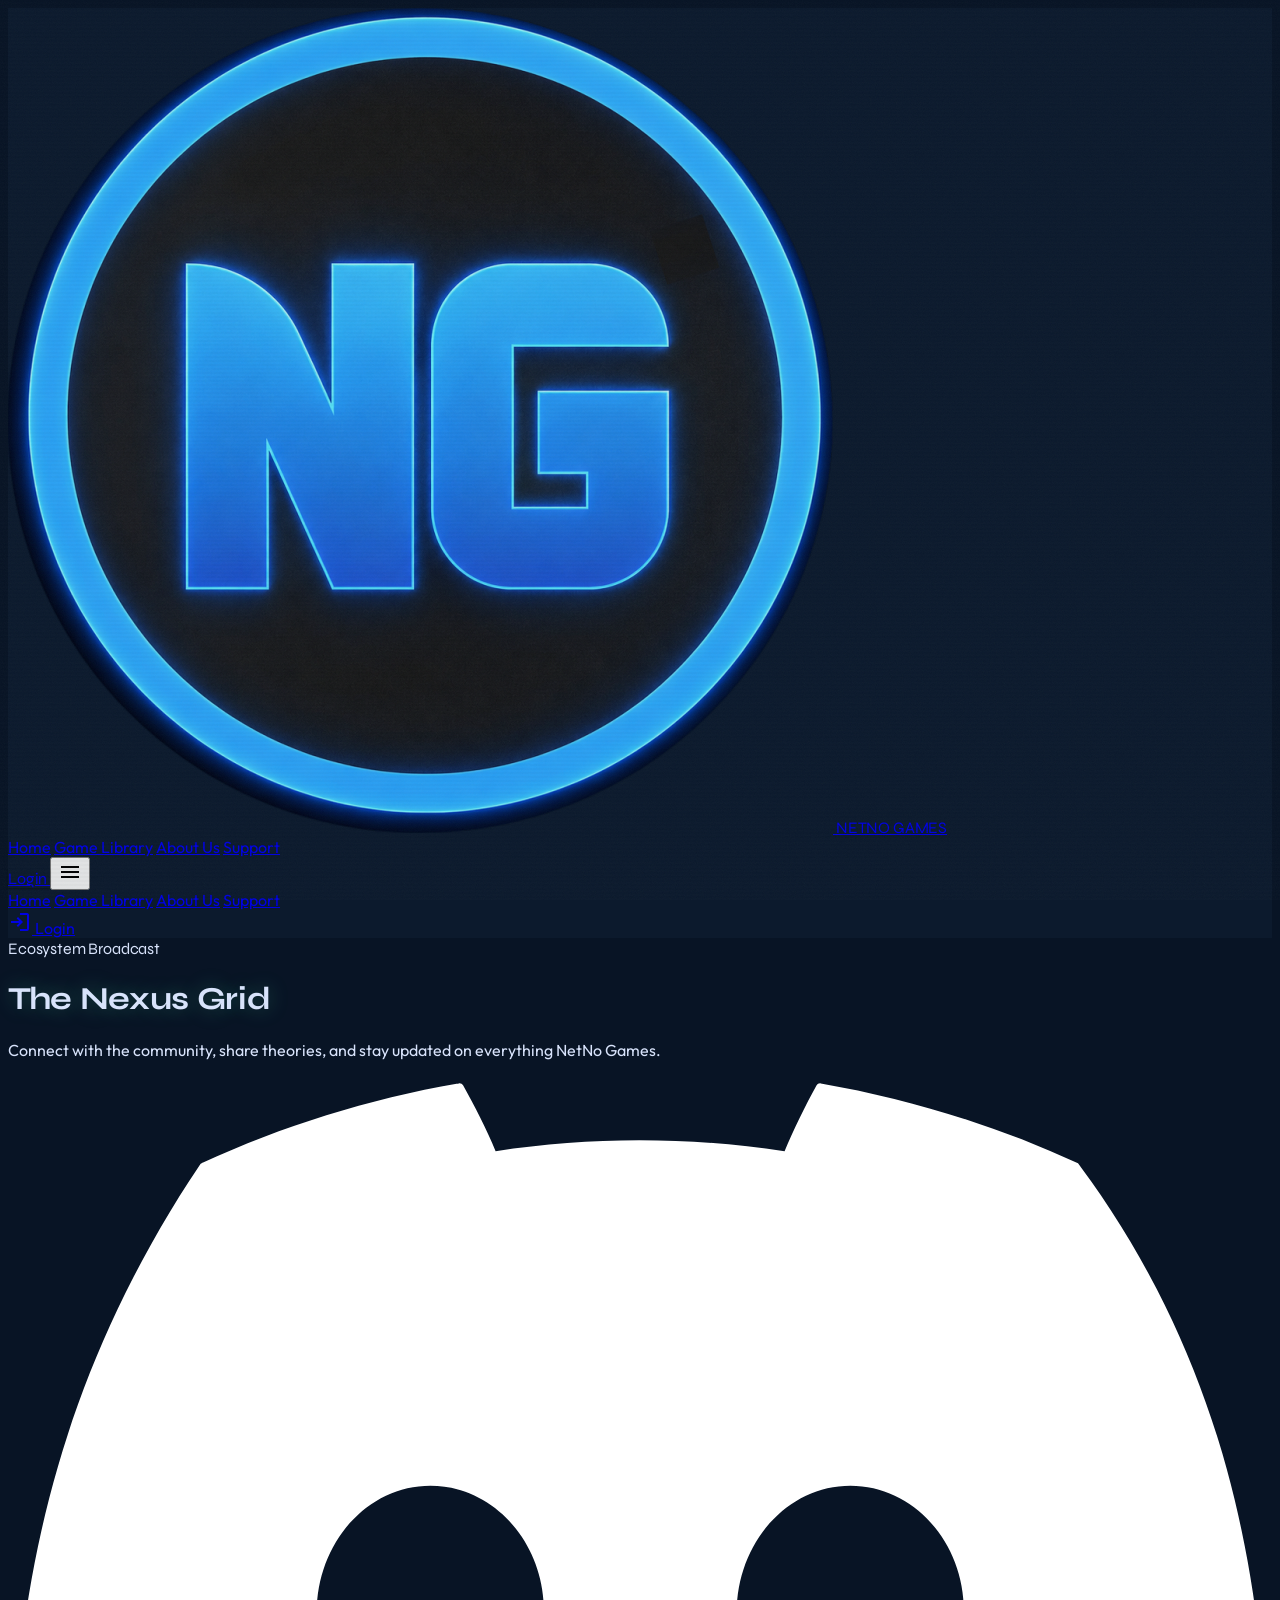
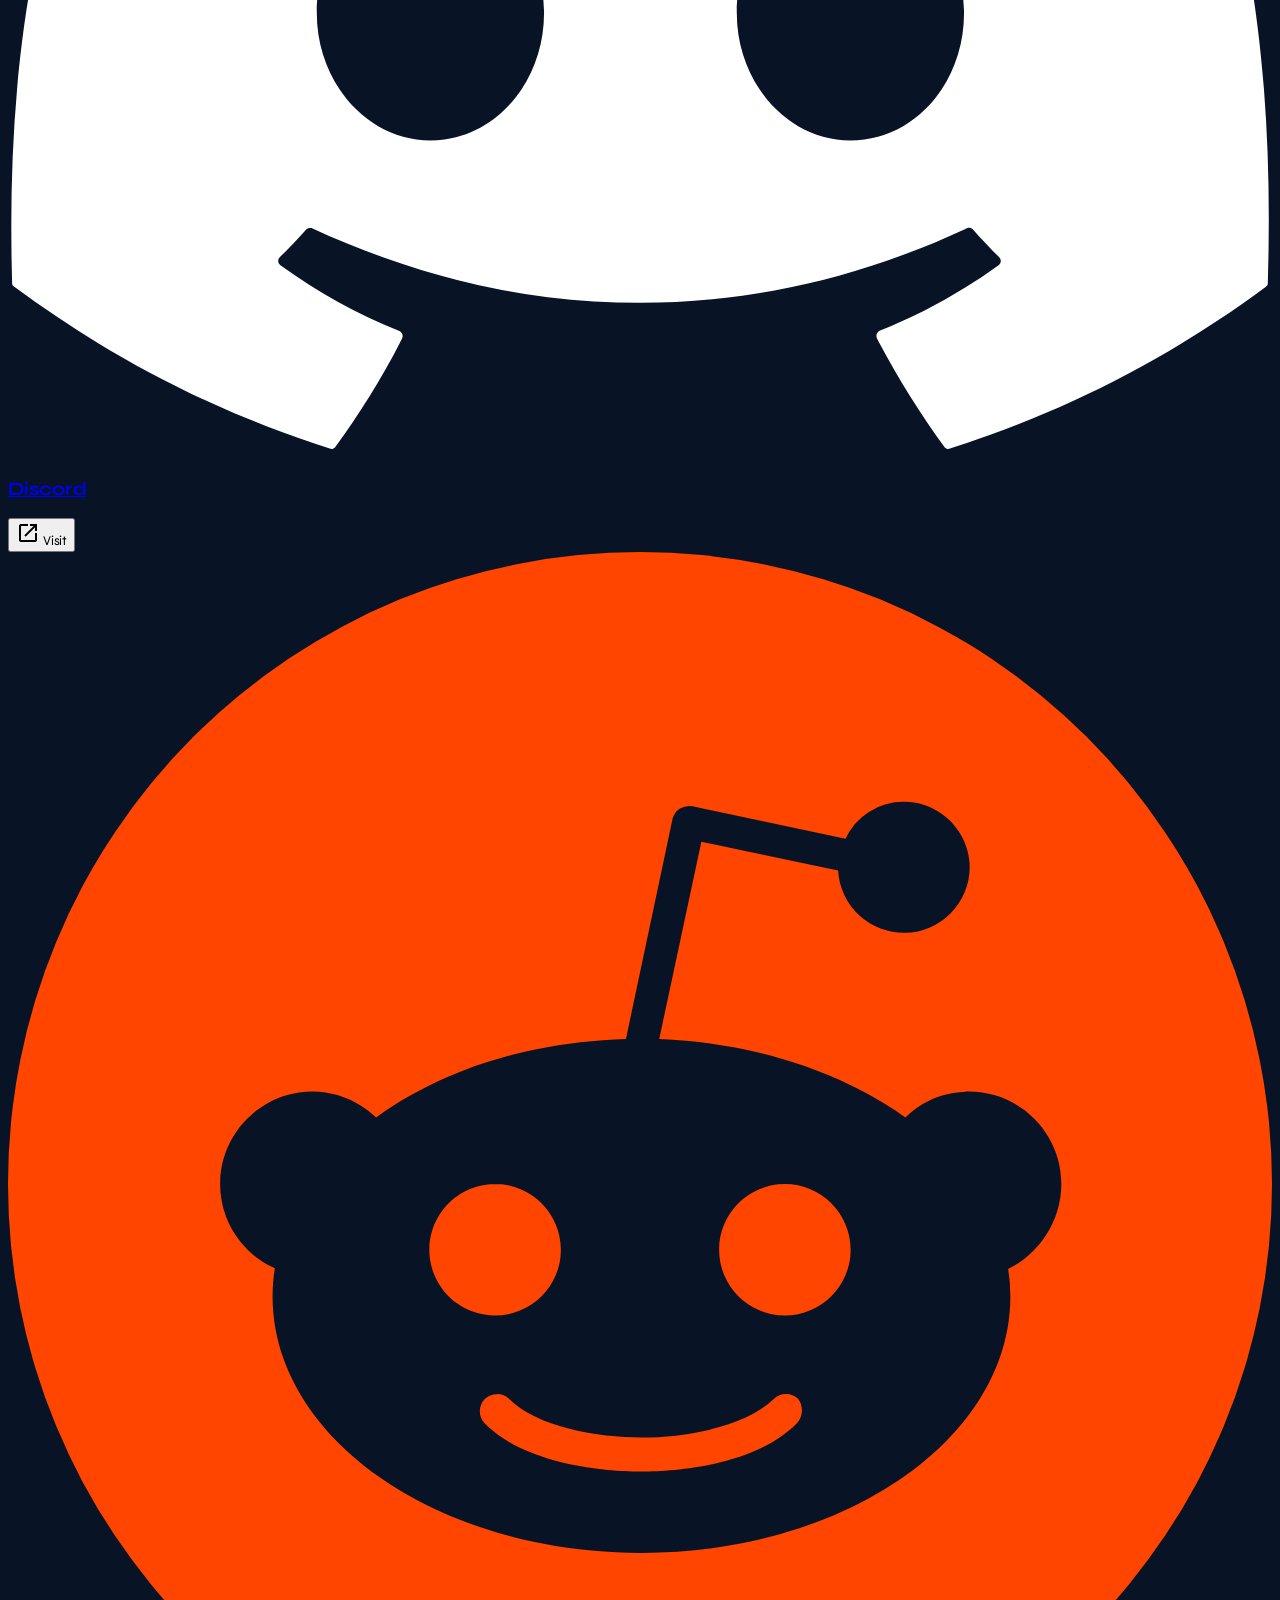
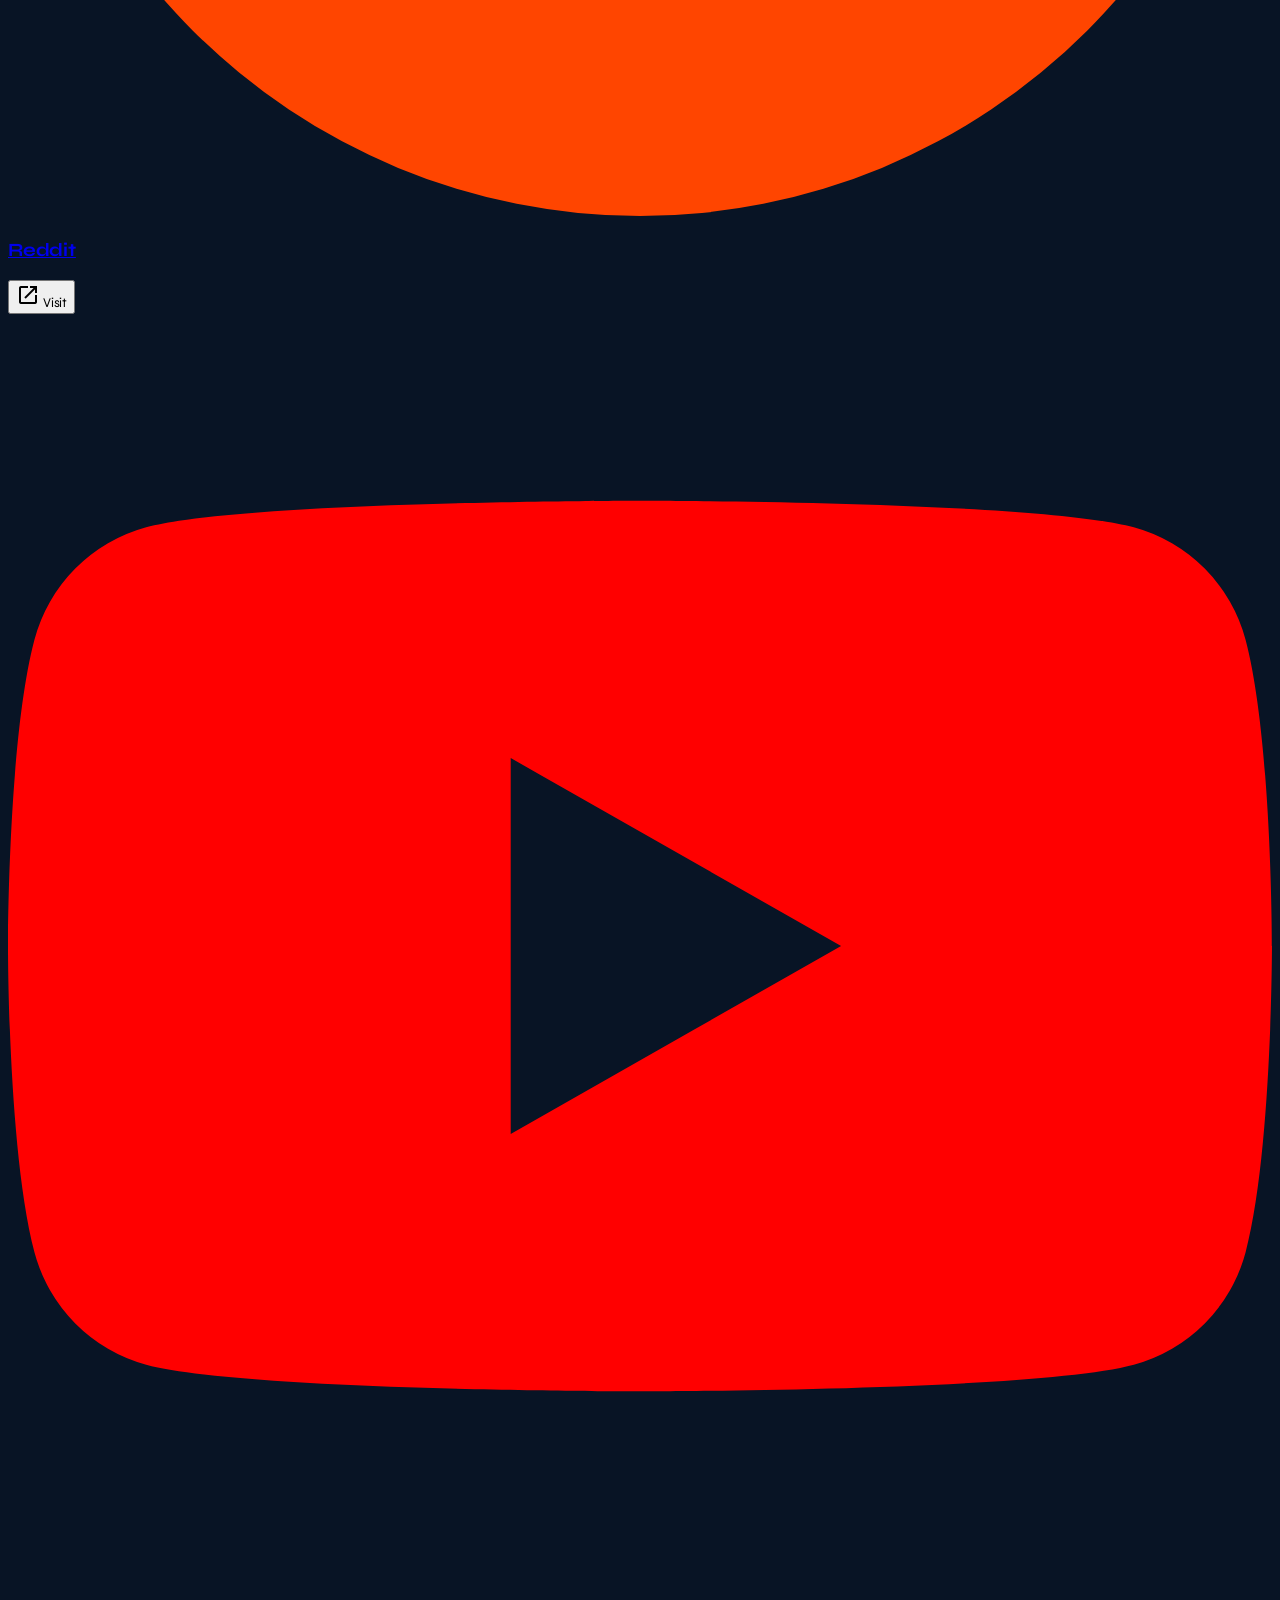
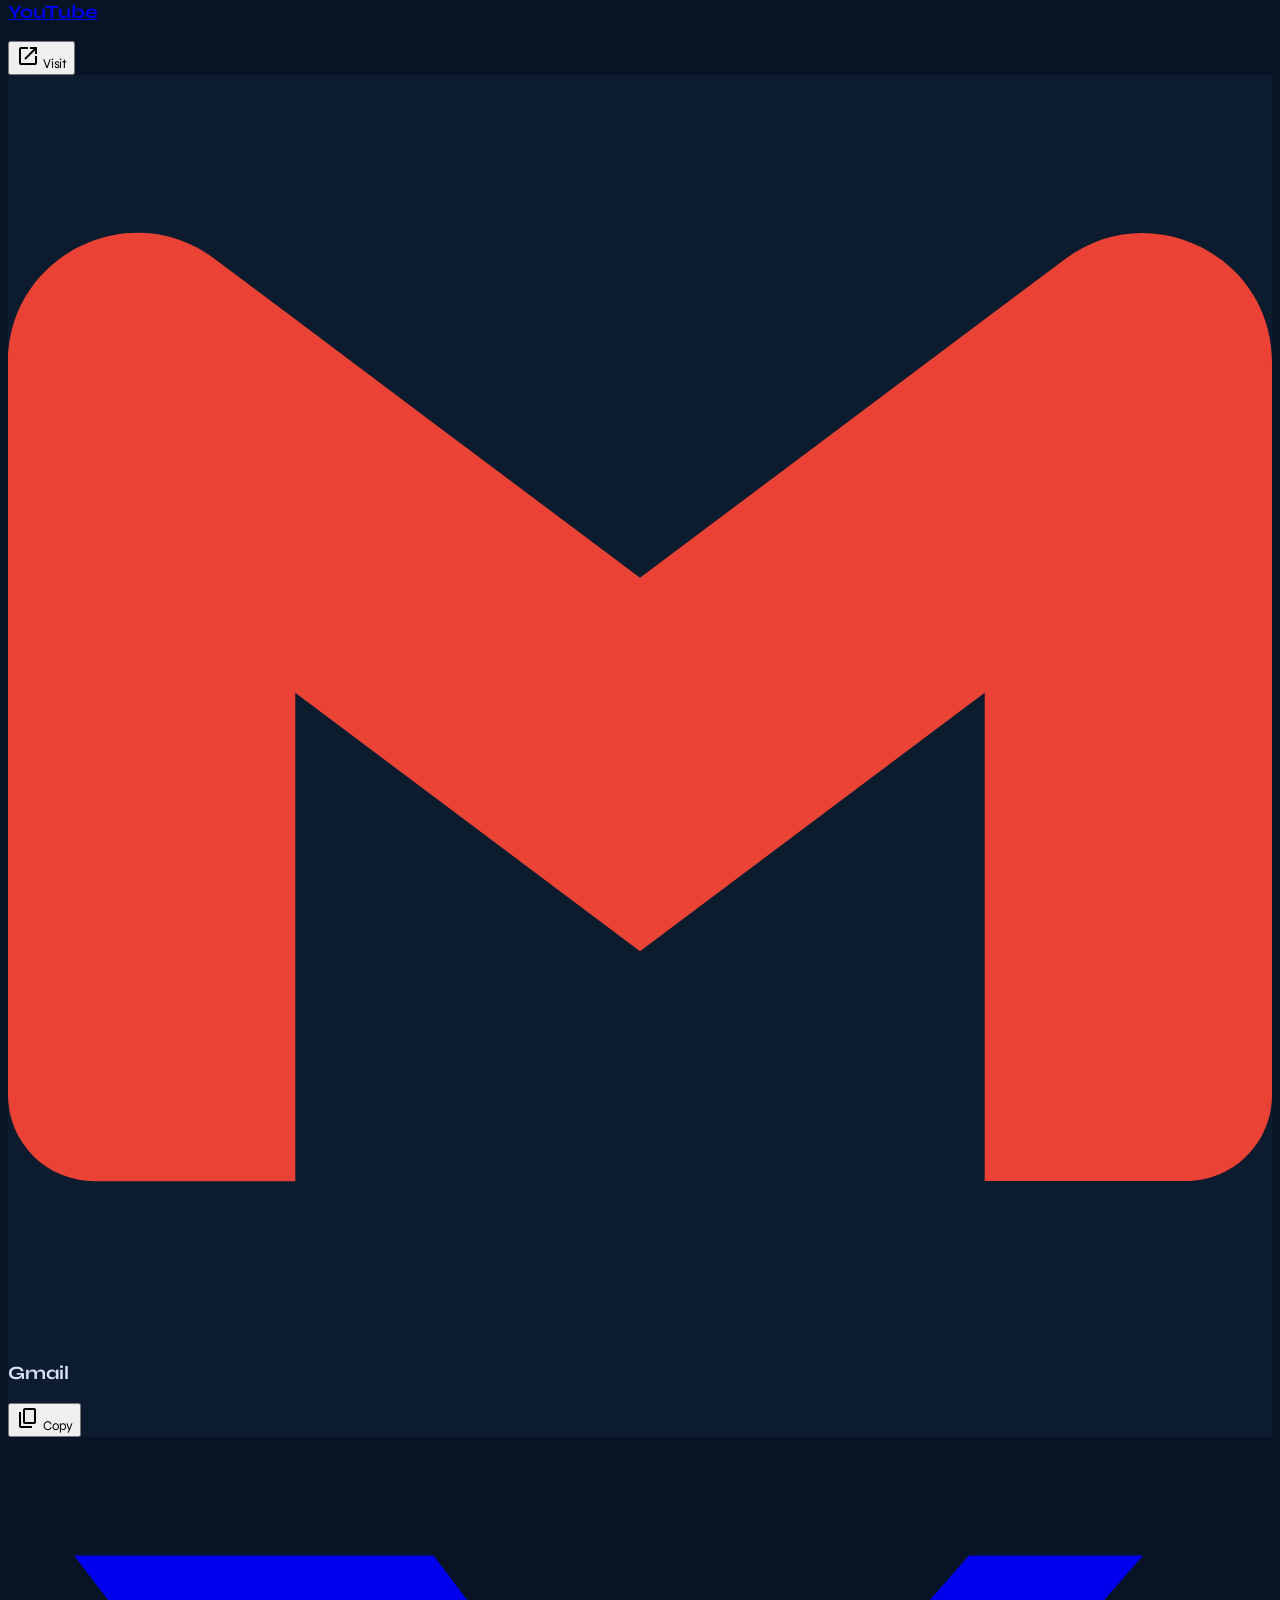
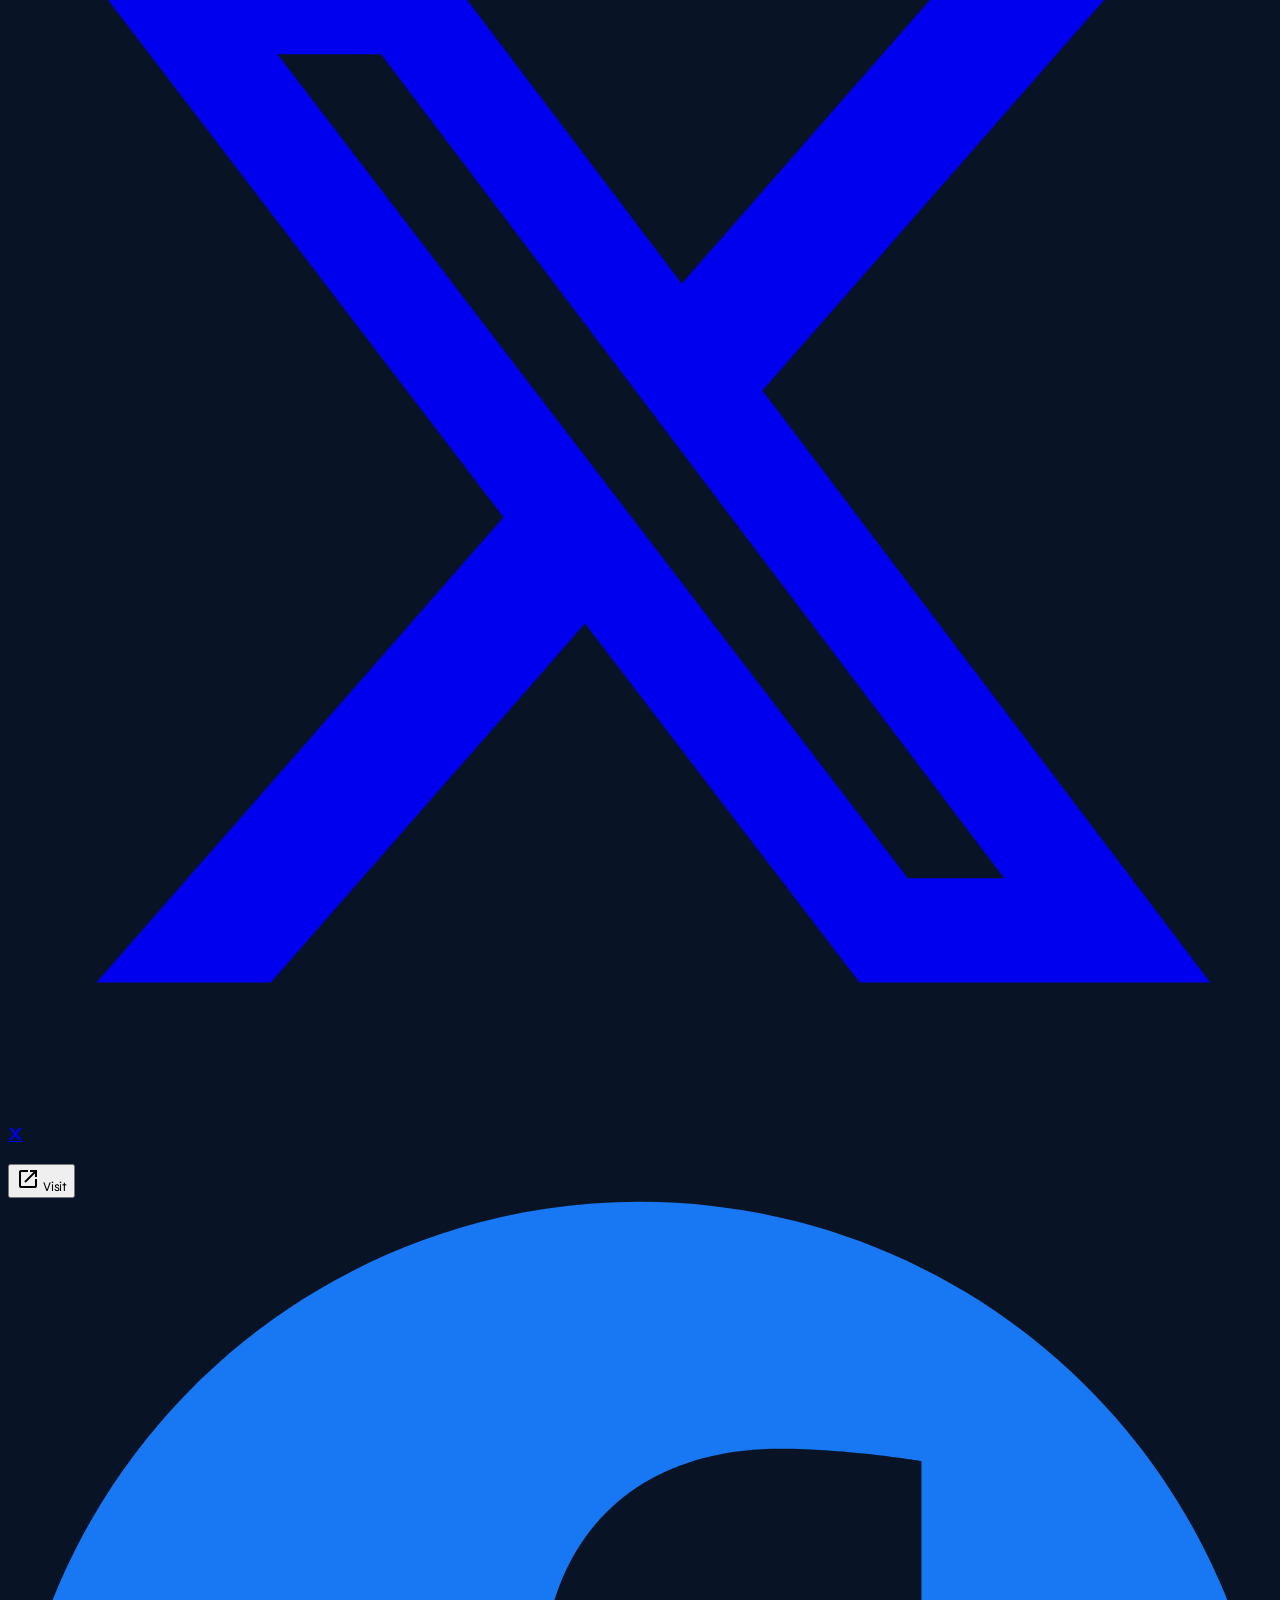
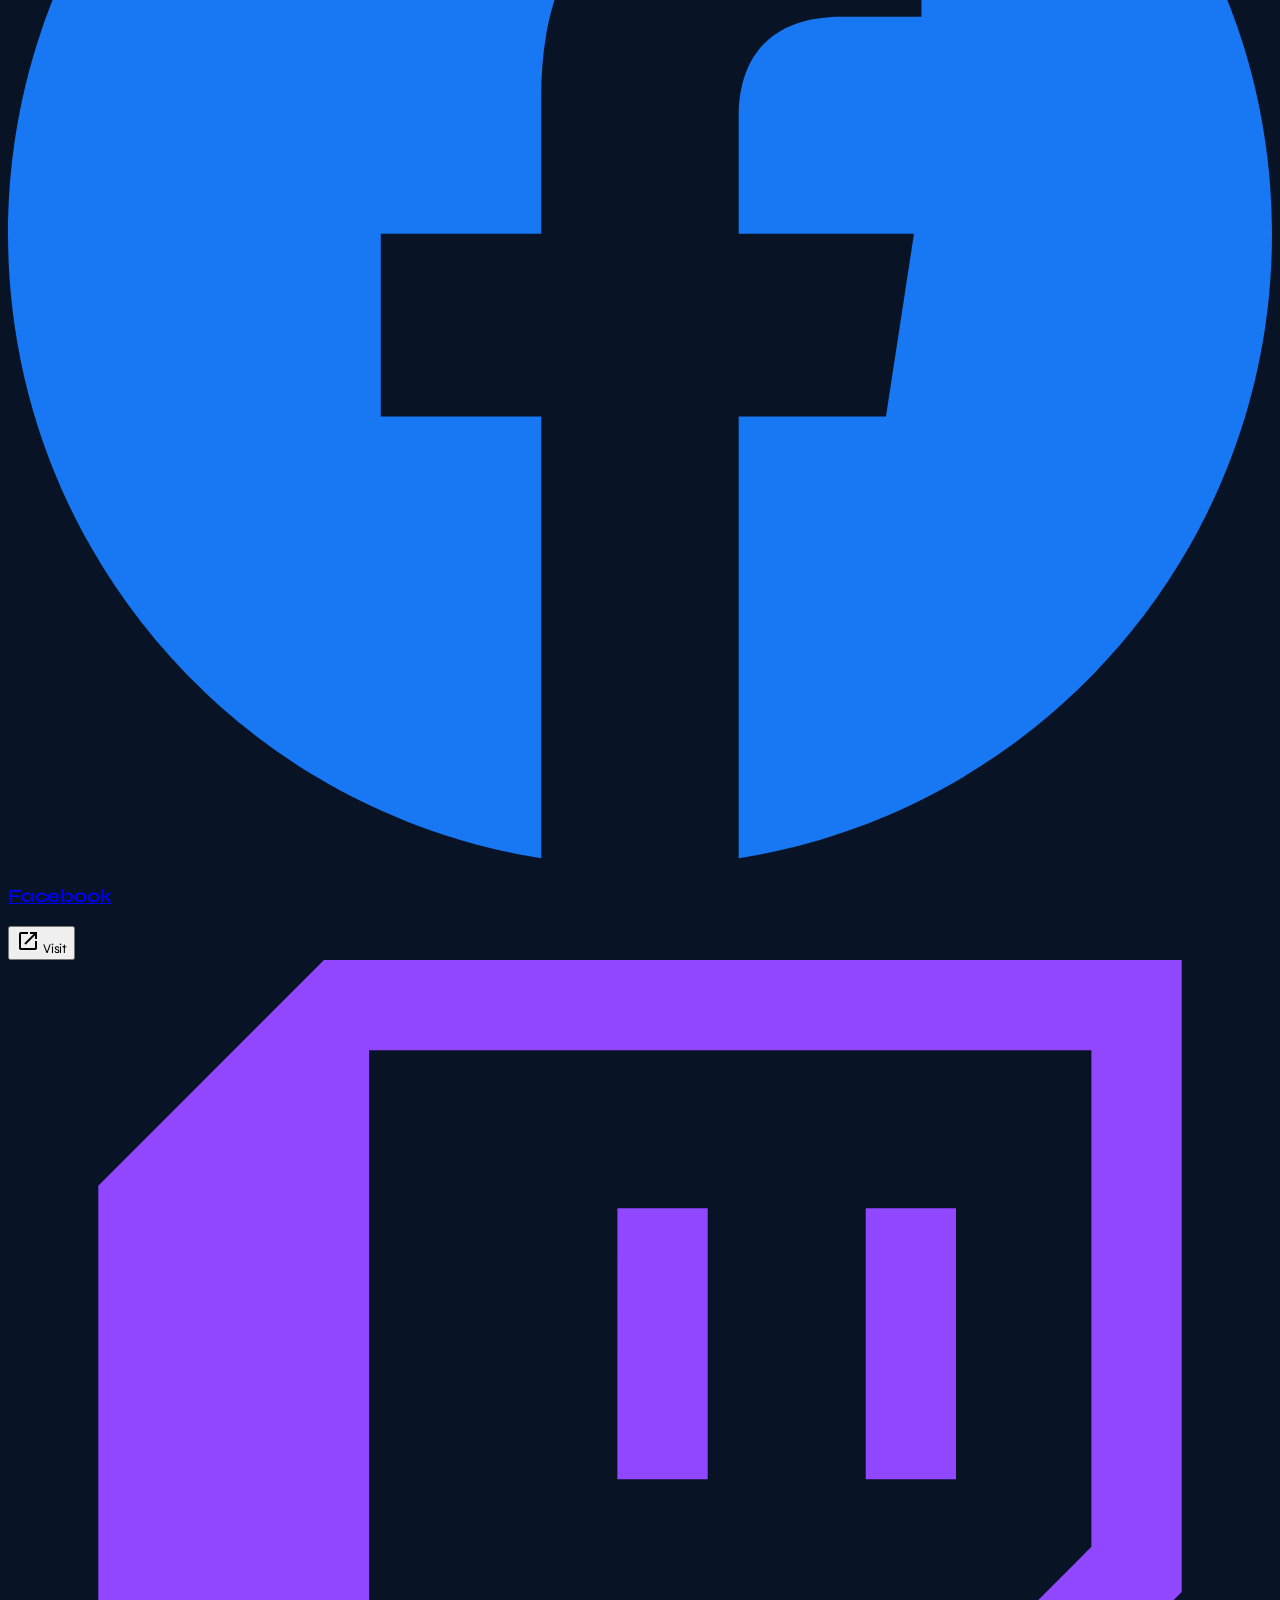
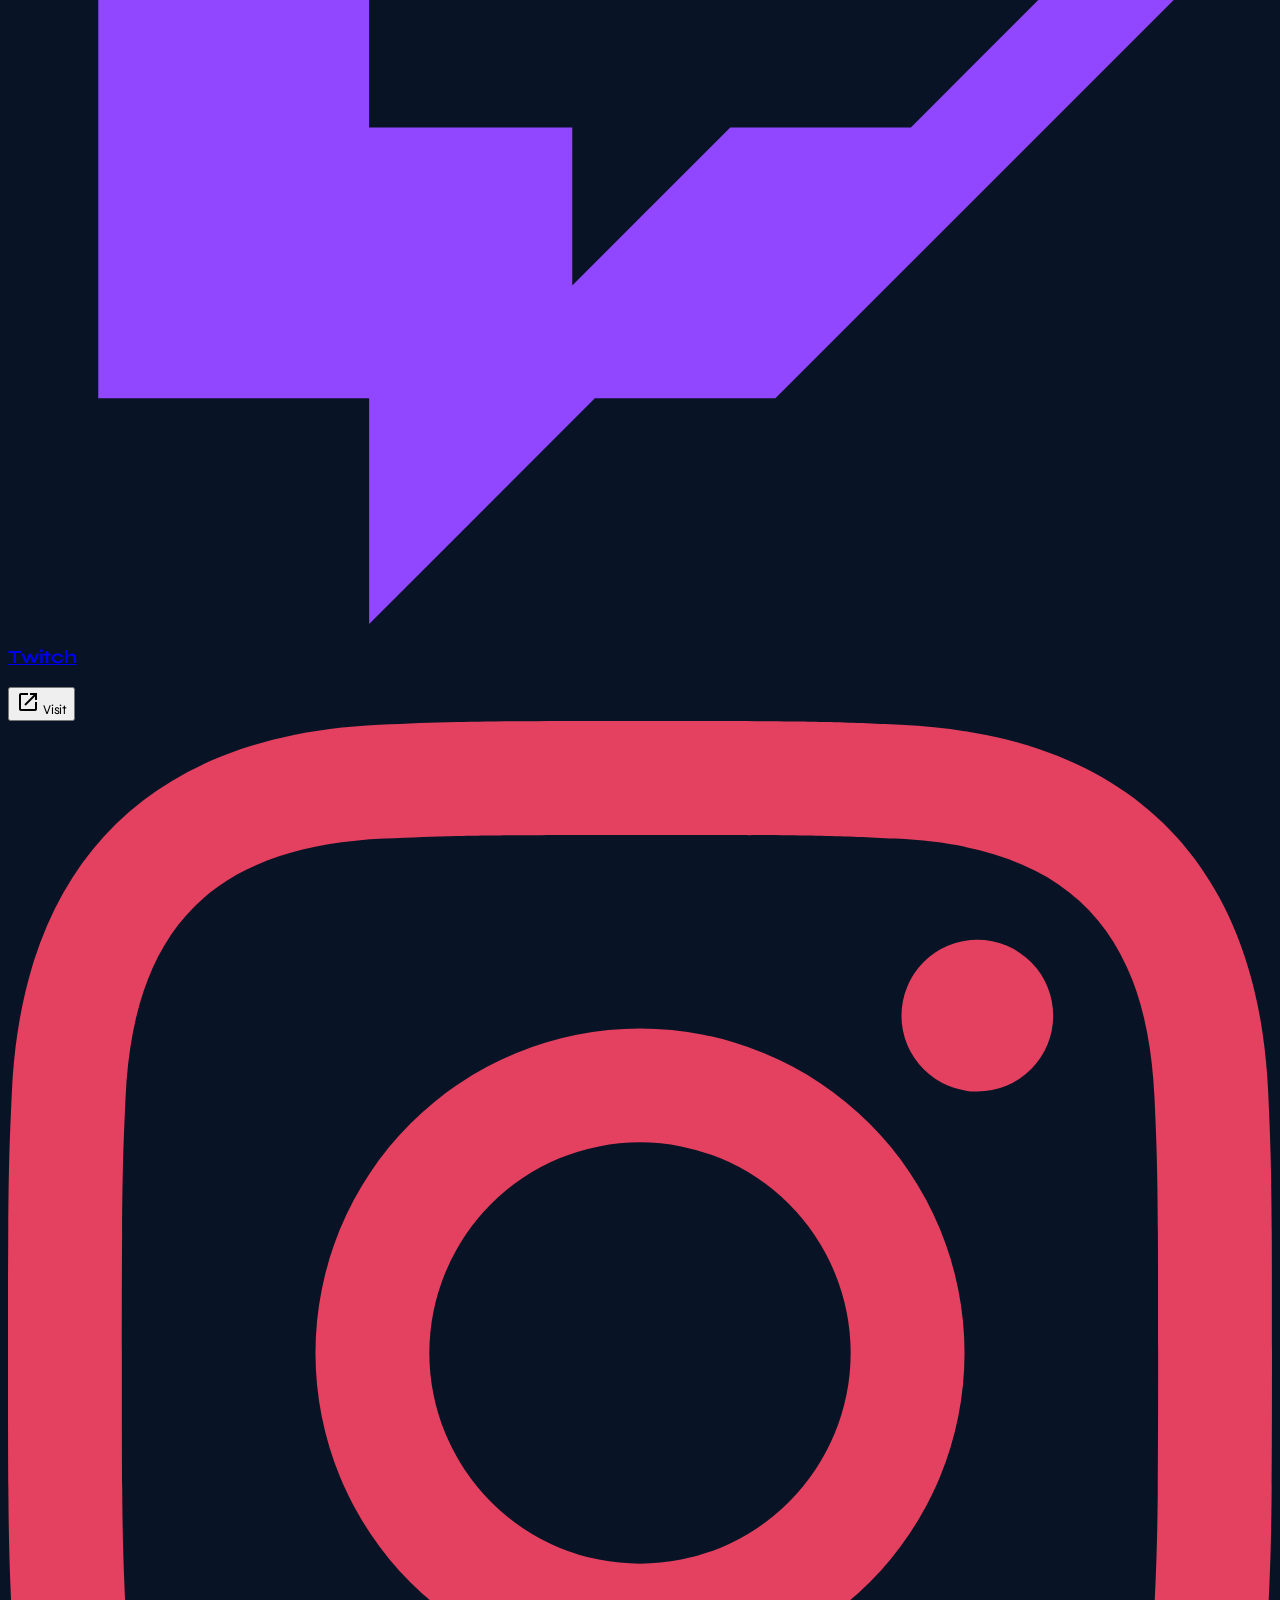
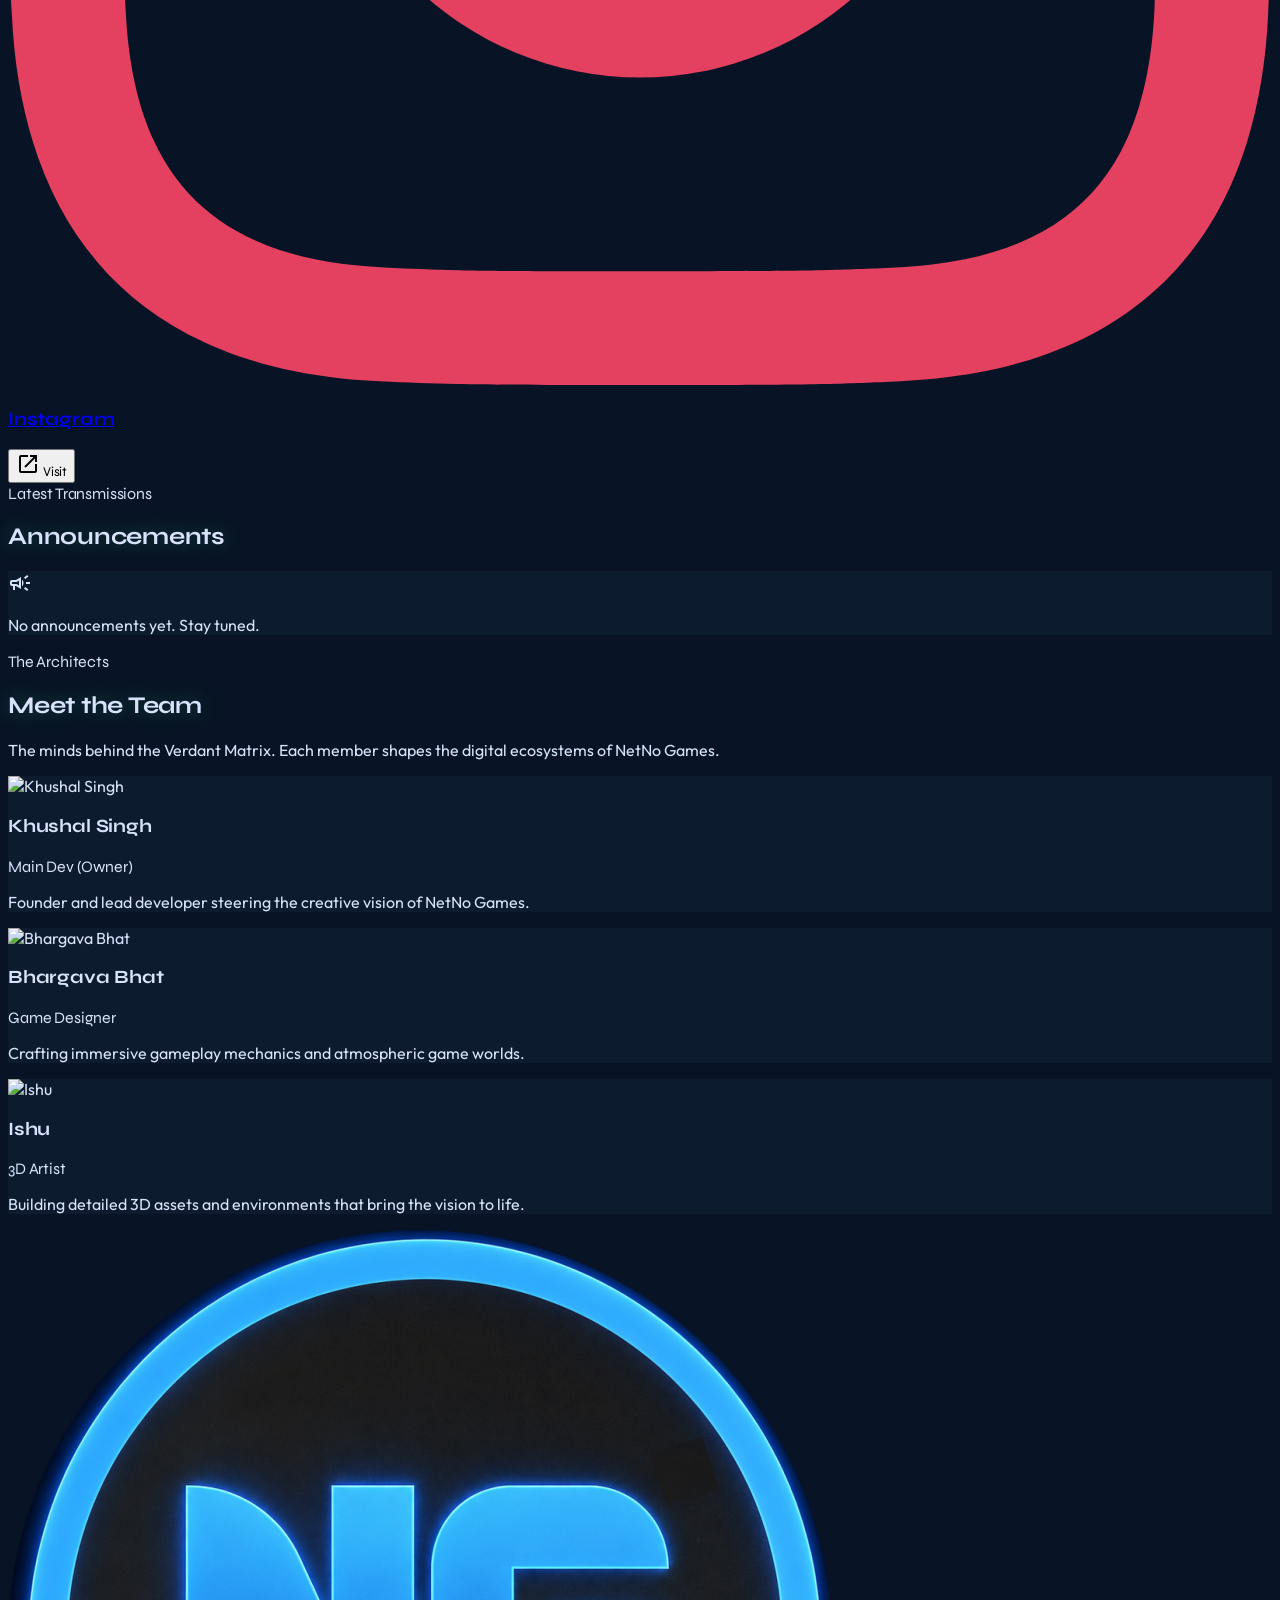
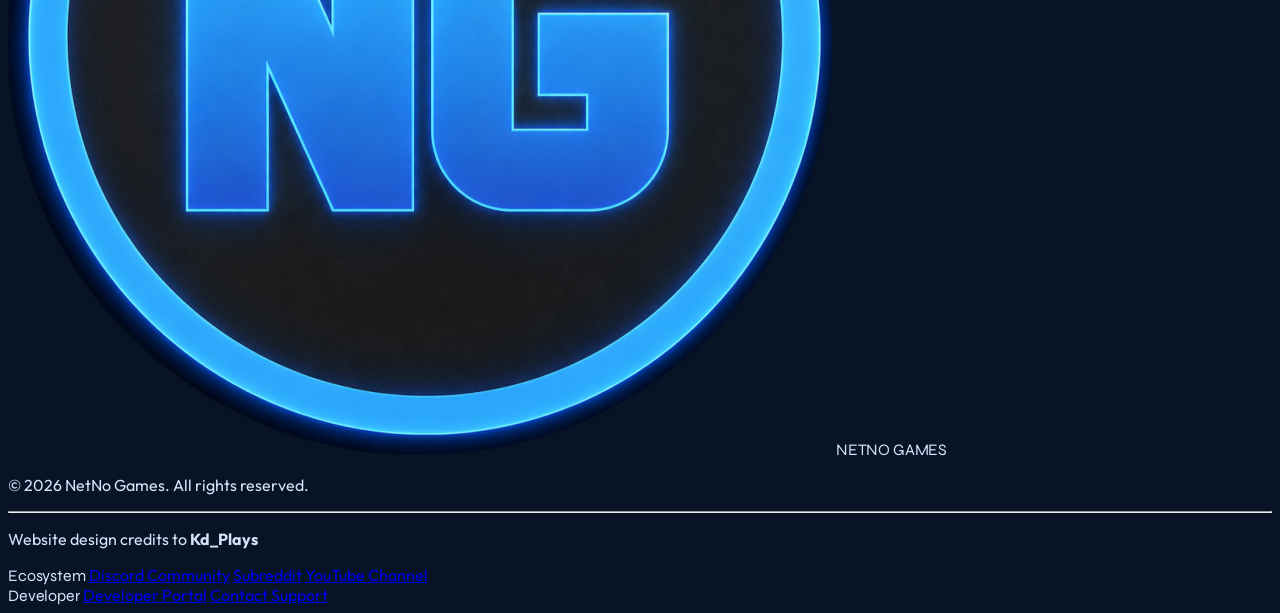
==== community.html @ 8bd5489a "Add files via upload" ====
<!DOCTYPE html>
<html lang="en">
<head>
  <meta charset="utf-8"/>
  <meta content="width=device-width, initial-scale=1.0" name="viewport"/>
  <title>NetNo Games | About Us</title>
  <!-- Tailwind CSS CDN with forms/container plugins -->
  <script src="https://cdn.tailwindcss.com?plugins=forms,container-queries"></script>
  <!-- Google Fonts & Icons -->
  <link href="https://fonts.googleapis.com" rel="preconnect"/>
  <link crossorigin="" href="https://fonts.gstatic.com" rel="preconnect"/>
  <link href="https://fonts.googleapis.com/css2?family=Syne:wght@400;500;600;700;800&family=Outfit:wght@300;400;500;600;700&display=swap" rel="stylesheet"/>
  <link href="https://fonts.googleapis.com/css2?family=Material+Symbols+Outlined:opsz,wght,FILL,GRAD@20..48,100..700,0..1,-50..200&display=swap" rel="stylesheet"/>
  <!-- Design System Variables & Core Styles -->
  <link href="style.css" rel="stylesheet"/>
  <!-- Tailwind configurations mapping to design system tokens -->
  <script>
    tailwind.config = {
      darkMode: "class",
      theme: {
        extend: {
          colors: {
            background: "var(--bg-color)",
            surface: "var(--surface-color)",
            "surface-dim": "var(--surface-dim)",
            "surface-bright": "var(--surface-bright)",
            "surface-container": "var(--surface-high)",
            "on-surface": "var(--on-surface)",
            "on-surface-variant": "var(--on-surface-variant)",
            "outline-variant": "var(--outline-variant)",
            "primary-color": "var(--primary-color)",
            "secondary-color": "var(--secondary-color)",
          },
          fontFamily: {
            display: ["Syne", "sans-serif"],
            body: ["Outfit", "sans-serif"],
          },
          spacing: {
            "margin-mobile": "16px",
            "margin-desktop": "64px",
            gutter: "24px",
            md: "24px",
            lg: "48px",
            xl: "80px",
          }
        }
      }
    };
  </script>
</head>
<body class="bg-background text-on-surface flex flex-col font-body overflow-x-hidden min-h-screen">

  <!-- Header injected here -->
  <header id="global-header" class="h-20"></header>

  <!-- Main Content Layout -->
  <main class="flex-grow w-full max-w-screen-2xl mx-auto px-margin-mobile md:px-margin-desktop py-6 md:py-12 fade-in">
    
    <!-- Page Header -->
    <header class="mb-6 md:mb-10 text-center md:text-left">
      <div class="inline-flex items-center gap-3 mb-3">
        <div class="w-8 h-px bg-primary-color"></div>
        <span class="text-primary-color font-display font-semibold tracking-[0.2em] text-[10px] uppercase">Ecosystem Broadcast</span>
      </div>
      <h1 class="font-display text-3xl md:text-4xl lg:text-6xl font-bold text-primary-color text-glow">The Nexus Grid</h1>
      <p class="font-body text-xs md:text-sm text-on-surface-variant max-w-2xl mt-2 md:mt-3 leading-relaxed font-light">
        Connect with the community, share theories, and stay updated on everything NetNo Games.
      </p>
    </header>

    <!-- Community Platform Cards -->
    <div class="grid grid-cols-2 md:grid-cols-4 gap-3 md:gap-4 mb-12 md:mb-16">
      
      <!-- Discord -->
      <a href="https://discord.gg/PTbxu9nPZq" target="_blank" class="group relative overflow-hidden rounded-xl border border-[#5865F2]/20 bg-surface p-4 flex flex-col items-center text-center gap-3 transition-all duration-300 hover:border-[#5865F2]/50 hover:shadow-[0_0_20px_rgba(88,101,242,0.1)]" style="background-color: var(--surface-color);">
        <div class="absolute -top-10 -right-10 w-32 h-32 bg-[#5865F2]/5 rounded-full blur-[40px] pointer-events-none group-hover:bg-[#5865F2]/10 transition-all duration-500"></div>
        <div class="relative z-10 w-12 h-12 rounded-xl bg-[#5865F2]/15 border border-[#5865F2]/25 flex items-center justify-center transition-transform duration-300 group-hover:scale-110">
          <svg class="w-6 h-6" viewBox="0 0 71 55" fill="none"><path d="M60.1045 4.8978C55.5792 2.8214 50.7265 1.2916 45.6527 0.41542C45.5604 0.39851 45.468 0.440769 45.4204 0.525289C44.7963 1.6353 44.105 3.0834 43.6209 4.2216C38.1637 3.4046 32.7345 3.4046 27.3892 4.2216C26.905 3.0581 26.1886 1.6353 25.5617 0.525289C25.5141 0.443589 25.4218 0.40133 25.3294 0.41542C20.2584 1.2888 15.4057 2.8186 10.8776 4.8978C10.8384 4.9147 10.8048 4.9429 10.7825 4.9795C1.57795 18.7309 -0.143566 32.1443 0.231857 45.3914C0.246925 45.4562 0.292297 45.5182 0.354067 45.5471C6.45801 50.0588 12.3413 52.7847 18.1147 54.6471C18.2071 54.6713 18.3023 54.6386 18.3633 54.5719C19.7743 52.6396 21.0358 50.6237 22.1337 48.4531C22.2145 48.2932 22.1488 48.1013 21.989 48.0211C19.6306 47.0811 17.3864 45.8386 15.3009 44.3281C15.1489 44.2172 15.1367 44.0089 15.2762 43.8752C15.7712 43.3929 16.2664 42.8731 16.7392 42.3347C16.8112 42.2503 16.9344 42.2159 17.0452 42.2438C29.1332 47.8478 41.8985 47.8478 53.8958 42.2438C54.0078 42.2131 54.1326 42.2475 54.2046 42.3319C54.6774 42.8703 55.1726 43.3929 55.6654 43.8752C55.8062 44.0089 55.7968 44.2172 55.6421 44.3281C53.5566 45.8358 51.3124 47.0811 48.9566 48.0183C48.7968 48.1013 48.7338 48.2932 48.8134 48.4531C49.9522 50.6209 51.2138 52.6368 52.6218 54.5691C52.6828 54.6358 52.7794 54.6685 52.8704 54.6443C58.6629 52.7819 64.5461 50.056 70.6421 45.5499C70.7065 45.521 70.7506 45.4562 70.7644 45.3914C71.2257 30.1757 68.9647 16.8151 60.1045 4.8978ZM23.7259 37.3253C20.2276 37.3253 17.3451 34.1136 17.3451 30.1693C17.3451 26.225 20.1717 23.0133 23.7259 23.0133C27.308 23.0133 30.1626 26.2532 30.1096 30.1693C30.1096 34.1136 27.28 37.3253 23.7259 37.3253ZM47.3178 37.3253C43.8196 37.3253 40.9371 34.1136 40.9371 30.1693C40.9371 26.225 43.7636 23.0133 47.3178 23.0133C50.9 23.0133 53.7545 26.2532 53.7015 30.1693C53.7015 34.1136 50.8973 37.3253 47.3178 37.3253Z" fill="#FFF"/></svg>
        </div>
        <h3 class="relative z-10 font-display text-xs font-bold text-on-surface">Discord</h3>
        <button class="relative z-10 w-full py-2 bg-[#5865F2]/10 border border-[#5865F2]/20 text-[#5865F2] font-display text-[10px] font-bold uppercase tracking-wider rounded transition-all hover:bg-[#5865F2]/20 flex items-center justify-center gap-1">
          <span class="material-symbols-outlined text-[14px]">open_in_new</span> Visit
        </button>
      </a>

      <!-- Reddit -->
      <a href="https://www.reddit.com/r/NetNoGamesCommunity/" target="_blank" class="group relative overflow-hidden rounded-xl border border-[#FF4500]/20 bg-surface p-4 flex flex-col items-center text-center gap-3 transition-all duration-300 hover:border-[#FF4500]/50 hover:shadow-[0_0_20px_rgba(255,69,0,0.1)]" style="background-color: var(--surface-color);">
        <div class="absolute -top-10 -right-10 w-32 h-32 bg-[#FF4500]/5 rounded-full blur-[40px] pointer-events-none group-hover:bg-[#FF4500]/10 transition-all duration-500"></div>
        <div class="relative z-10 w-12 h-12 rounded-xl bg-[#FF4500]/15 border border-[#FF4500]/25 flex items-center justify-center transition-transform duration-300 group-hover:scale-110">
          <svg class="w-6 h-6" viewBox="0 0 24 24" fill="#FF4500"><path d="M12 0A12 12 0 0 0 0 12a12 12 0 0 0 12 12 12 12 0 0 0 12-12A12 12 0 0 0 12 0zm5.01 4.744c.688 0 1.25.561 1.25 1.249a1.25 1.25 0 0 1-2.498.056l-2.597-.547-.8 3.747c1.82.07 3.48.632 4.674 1.488.308-.309.73-.491 1.207-.491.968 0 1.754.786 1.754 1.754 0 .716-.435 1.333-1.01 1.614a3.111 3.111 0 0 1 .042.52c0 2.694-3.13 4.87-7.004 4.87-3.874 0-7.004-2.176-7.004-4.87 0-.183.015-.366.043-.534A1.748 1.748 0 0 1 4.028 12c0-.968.786-1.754 1.754-1.754.463 0 .898.196 1.207.49 1.207-.883 2.878-1.43 4.744-1.487l.885-4.182a.342.342 0 0 1 .14-.197.35.35 0 0 1 .238-.042l2.906.617a1.214 1.214 0 0 1 1.108-.701zM9.25 12C8.561 12 8 12.562 8 13.25c0 .687.561 1.248 1.25 1.248.687 0 1.248-.561 1.248-1.249 0-.688-.561-1.249-1.249-1.249zm5.5 0c-.687 0-1.248.561-1.248 1.25 0 .687.561 1.248 1.249 1.248.688 0 1.249-.561 1.249-1.249 0-.687-.562-1.249-1.25-1.249zm-5.466 3.99a.327.327 0 0 0-.231.094.33.33 0 0 0 0 .463c.842.842 2.484.913 2.961.913.477 0 2.105-.056 2.961-.913a.361.361 0 0 0 .029-.463.33.33 0 0 0-.464 0c-.547.533-1.684.73-2.512.73-.828 0-1.979-.196-2.512-.73a.326.326 0 0 0-.232-.095z"/></svg>
        </div>
        <h3 class="relative z-10 font-display text-xs font-bold text-on-surface">Reddit</h3>
        <button class="relative z-10 w-full py-2 bg-[#FF4500]/10 border border-[#FF4500]/20 text-[#FF4500] font-display text-[10px] font-bold uppercase tracking-wider rounded transition-all hover:bg-[#FF4500]/20 flex items-center justify-center gap-1">
          <span class="material-symbols-outlined text-[14px]">open_in_new</span> Visit
        </button>
      </a>

      <!-- YouTube -->
      <a href="https://youtube.com/@netnogames" target="_blank" class="group relative overflow-hidden rounded-xl border border-[#FF0000]/20 bg-surface p-4 flex flex-col items-center text-center gap-3 transition-all duration-300 hover:border-[#FF0000]/50 hover:shadow-[0_0_20px_rgba(255,0,0,0.1)]" style="background-color: var(--surface-color);">
        <div class="absolute -top-10 -right-10 w-32 h-32 bg-[#FF0000]/5 rounded-full blur-[40px] pointer-events-none group-hover:bg-[#FF0000]/10 transition-all duration-500"></div>
        <div class="relative z-10 w-12 h-12 rounded-xl bg-[#FF0000]/15 border border-[#FF0000]/25 flex items-center justify-center transition-transform duration-300 group-hover:scale-110">
          <svg class="w-6 h-6" viewBox="0 0 24 24" fill="#FF0000"><path d="M23.498 6.186a3.016 3.016 0 0 0-2.122-2.136C19.505 3.545 12 3.545 12 3.545s-7.505 0-9.377.505A3.017 3.017 0 0 0 .502 6.186C0 8.07 0 12 0 12s0 3.93.502 5.814a3.016 3.016 0 0 0 2.122 2.136c1.871.505 9.376.505 9.376.505s7.505 0 9.377-.505a3.015 3.015 0 0 0 2.122-2.136C24 15.93 24 12 24 12s0-3.93-.502-5.814zM9.545 15.568V8.432L15.818 12l-6.273 3.568z"/></svg>
        </div>
        <h3 class="relative z-10 font-display text-xs font-bold text-on-surface">YouTube</h3>
        <button class="relative z-10 w-full py-2 bg-[#FF0000]/10 border border-[#FF0000]/20 text-[#FF0000] font-display text-[10px] font-bold uppercase tracking-wider rounded transition-all hover:bg-[#FF0000]/20 flex items-center justify-center gap-1">
          <span class="material-symbols-outlined text-[14px]">open_in_new</span> Visit
        </button>
      </a>

      <!-- Gmail -->
      <div class="group relative overflow-hidden rounded-xl border border-[#EA4335]/20 bg-surface p-4 flex flex-col items-center text-center gap-3 transition-all duration-300 hover:border-[#EA4335]/50 hover:shadow-[0_0_20px_rgba(234,67,53,0.1)]" style="background-color: var(--surface-color);">
        <div class="absolute -top-10 -right-10 w-32 h-32 bg-[#EA4335]/5 rounded-full blur-[40px] pointer-events-none group-hover:bg-[#EA4335]/10 transition-all duration-500"></div>
        <div class="relative z-10 w-12 h-12 rounded-xl bg-[#EA4335]/15 border border-[#EA4335]/25 flex items-center justify-center transition-transform duration-300 group-hover:scale-110">
          <svg class="w-6 h-6" viewBox="0 0 24 24" fill="#EA4335"><path d="M24 5.457v13.909c0 .904-.732 1.636-1.636 1.636h-3.819V11.73L12 16.64l-6.545-4.91v9.273H1.636A1.636 1.636 0 0 1 0 19.366V5.457c0-2.023 2.309-3.178 3.927-1.964L5.455 4.64 12 9.548l6.545-4.91 1.528-1.145C21.69 2.28 24 3.434 24 5.457z"/></svg>
        </div>
        <h3 class="relative z-10 font-display text-xs font-bold text-on-surface">Gmail</h3>
        <button onclick="copyToClipboard('netnogames6@gmail.com', this)" class="relative z-10 w-full py-2 bg-[#EA4335]/10 border border-[#EA4335]/20 text-[#EA4335] font-display text-[10px] font-bold uppercase tracking-wider rounded transition-all hover:bg-[#EA4335]/20 flex items-center justify-center gap-1">
          <span class="material-symbols-outlined text-[14px]">content_copy</span> Copy
        </button>
      </div>

      <!-- X (Twitter) -->
      <a href="https://x.com/GamesNetno14935" target="_blank" class="group relative overflow-hidden rounded-xl border border-white/20 bg-surface p-4 flex flex-col items-center text-center gap-3 transition-all duration-300 hover:border-white/50 hover:shadow-[0_0_20px_rgba(255,255,255,0.08)]" style="background-color: var(--surface-color);">
        <div class="absolute -top-10 -right-10 w-32 h-32 bg-white/5 rounded-full blur-[40px] pointer-events-none group-hover:bg-white/10 transition-all duration-500"></div>
        <div class="relative z-10 w-12 h-12 rounded-xl bg-white/10 border border-white/20 flex items-center justify-center transition-transform duration-300 group-hover:scale-110">
          <svg class="w-5 h-5" viewBox="0 0 24 24" fill="currentColor"><path d="M18.244 2.25h3.308l-7.227 8.26 8.502 11.24H16.17l-5.214-6.817L4.99 21.75H1.68l7.73-8.835L1.254 2.25H8.08l4.713 6.231zm-1.161 17.52h1.833L7.084 4.126H5.117z"/></svg>
        </div>
        <h3 class="relative z-10 font-display text-xs font-bold text-on-surface">X</h3>
        <button class="relative z-10 w-full py-2 bg-white/10 border border-white/20 text-on-surface font-display text-[10px] font-bold uppercase tracking-wider rounded transition-all hover:bg-white/20 flex items-center justify-center gap-1">
          <span class="material-symbols-outlined text-[14px]">open_in_new</span> Visit
        </button>
      </a>

      <!-- Facebook -->
      <a href="https://www.facebook.com/Khushal_Singh_Talwar" target="_blank" class="group relative overflow-hidden rounded-xl border border-[#1877F2]/20 bg-surface p-4 flex flex-col items-center text-center gap-3 transition-all duration-300 hover:border-[#1877F2]/50 hover:shadow-[0_0_20px_rgba(24,119,242,0.1)]" style="background-color: var(--surface-color);">
        <div class="absolute -top-10 -right-10 w-32 h-32 bg-[#1877F2]/5 rounded-full blur-[40px] pointer-events-none group-hover:bg-[#1877F2]/10 transition-all duration-500"></div>
        <div class="relative z-10 w-12 h-12 rounded-xl bg-[#1877F2]/15 border border-[#1877F2]/25 flex items-center justify-center transition-transform duration-300 group-hover:scale-110">
          <svg class="w-6 h-6" viewBox="0 0 24 24" fill="#1877F2"><path d="M24 12.073c0-6.627-5.373-12-12-12s-12 5.373-12 12c0 5.99 4.388 10.954 10.125 11.854v-8.385H7.078v-3.47h3.047V9.43c0-3.007 1.792-4.669 4.533-4.669 1.312 0 2.686.235 2.686.235v2.953H15.83c-1.491 0-1.956.925-1.956 1.874v2.25h3.328l-.532 3.47h-2.796v8.385C19.612 23.027 24 18.062 24 12.073z"/></svg>
        </div>
        <h3 class="relative z-10 font-display text-xs font-bold text-on-surface">Facebook</h3>
        <button class="relative z-10 w-full py-2 bg-[#1877F2]/10 border border-[#1877F2]/20 text-[#1877F2] font-display text-[10px] font-bold uppercase tracking-wider rounded transition-all hover:bg-[#1877F2]/20 flex items-center justify-center gap-1">
          <span class="material-symbols-outlined text-[14px]">open_in_new</span> Visit
        </button>
      </a>

      <!-- Twitch -->
      <a href="https://www.twitch.tv/netnogames" target="_blank" class="group relative overflow-hidden rounded-xl border border-[#9146FF]/20 bg-surface p-4 flex flex-col items-center text-center gap-3 transition-all duration-300 hover:border-[#9146FF]/50 hover:shadow-[0_0_20px_rgba(145,70,255,0.1)]" style="background-color: var(--surface-color);">
        <div class="absolute -top-10 -right-10 w-32 h-32 bg-[#9146FF]/5 rounded-full blur-[40px] pointer-events-none group-hover:bg-[#9146FF]/10 transition-all duration-500"></div>
        <div class="relative z-10 w-12 h-12 rounded-xl bg-[#9146FF]/15 border border-[#9146FF]/25 flex items-center justify-center transition-transform duration-300 group-hover:scale-110">
          <svg class="w-6 h-6" viewBox="0 0 24 24" fill="#9146FF"><path d="M11.571 4.714h1.715v5.143H11.57zm4.715 0H18v5.143h-1.714zM6 0L1.714 4.286v15.428h5.143V24l4.286-4.286h3.428L22.286 12V0zm14.571 11.143l-3.428 3.428h-3.429l-3 3v-3H6.857V1.714h13.714z"/></svg>
        </div>
        <h3 class="relative z-10 font-display text-xs font-bold text-on-surface">Twitch</h3>
        <button class="relative z-10 w-full py-2 bg-[#9146FF]/10 border border-[#9146FF]/20 text-[#9146FF] font-display text-[10px] font-bold uppercase tracking-wider rounded transition-all hover:bg-[#9146FF]/20 flex items-center justify-center gap-1">
          <span class="material-symbols-outlined text-[14px]">open_in_new</span> Visit
        </button>
      </a>

      <!-- Instagram -->
      <a href="https://www.instagram.com/netno_games/" target="_blank" class="group relative overflow-hidden rounded-xl border border-[#E4405F]/20 bg-surface p-4 flex flex-col items-center text-center gap-3 transition-all duration-300 hover:border-[#E4405F]/50 hover:shadow-[0_0_20px_rgba(228,64,95,0.1)]" style="background-color: var(--surface-color);">
        <div class="absolute -top-10 -right-10 w-32 h-32 bg-[#E4405F]/5 rounded-full blur-[40px] pointer-events-none group-hover:bg-[#E4405F]/10 transition-all duration-500"></div>
        <div class="relative z-10 w-12 h-12 rounded-xl bg-[#E4405F]/15 border border-[#E4405F]/25 flex items-center justify-center transition-transform duration-300 group-hover:scale-110">
          <svg class="w-6 h-6" viewBox="0 0 24 24" fill="#E4405F"><path d="M12 2.163c3.204 0 3.584.012 4.85.07 3.252.148 4.771 1.691 4.919 4.919.058 1.265.069 1.645.069 4.849 0 3.205-.012 3.584-.069 4.849-.149 3.225-1.664 4.771-4.919 4.919-1.266.058-1.644.07-4.85.07-3.204 0-3.584-.012-4.849-.07-3.26-.149-4.771-1.699-4.919-4.92-.058-1.265-.07-1.644-.07-4.849 0-3.204.013-3.583.07-4.849.149-3.227 1.664-4.771 4.919-4.919 1.266-.057 1.645-.069 4.849-.069zM12 0C8.741 0 8.333.014 7.053.072 2.695.272.273 2.69.073 7.052.014 8.333 0 8.741 0 12c0 3.259.014 3.668.072 4.948.2 4.358 2.618 6.78 6.98 6.98C8.333 23.986 8.741 24 12 24c3.259 0 3.668-.014 4.948-.072 4.354-.2 6.782-2.618 6.979-6.98.059-1.28.073-1.689.073-4.948 0-3.259-.014-3.667-.072-4.947-.196-4.354-2.617-6.78-6.979-6.98C15.668.014 15.259 0 12 0zm0 5.838a6.162 6.162 0 1 0 0 12.324 6.162 6.162 0 0 0 0-12.324zM12 16a4 4 0 1 1 0-8 4 4 0 0 1 0 8zm6.406-11.845a1.44 1.44 0 1 0 0 2.881 1.44 1.44 0 0 0 0-2.881z"/></svg>
        </div>
        <h3 class="relative z-10 font-display text-xs font-bold text-on-surface">Instagram</h3>
        <button class="relative z-10 w-full py-2 bg-[#E4405F]/10 border border-[#E4405F]/20 text-[#E4405F] font-display text-[10px] font-bold uppercase tracking-wider rounded transition-all hover:bg-[#E4405F]/20 flex items-center justify-center gap-1">
          <span class="material-symbols-outlined text-[14px]">open_in_new</span> Visit
        </button>
      </a>

    </div>

    <!-- Announcements Section -->
    <section class="w-full">
      <div class="flex flex-col mb-6 md:mb-8">
        <span class="text-secondary-color font-display font-semibold tracking-wider text-xs uppercase">Latest Transmissions</span>
        <h2 class="font-display text-3xl md:text-4xl lg:text-6xl font-bold text-primary-color text-glow mt-1">Announcements</h2>
      </div>

      <div class="relative group/scroll">
        <!-- Fade edges -->
        <div class="absolute left-0 top-0 bottom-0 w-12 bg-gradient-to-r from-background to-transparent z-10 pointer-events-none"></div>
        <div class="absolute right-0 top-0 bottom-0 w-12 bg-gradient-to-l from-background to-transparent z-10 pointer-events-none"></div>

        <div id="announcements-scroll" class="flex gap-5 overflow-x-auto pb-4 no-scrollbar scroll-smooth snap-x snap-mandatory pl-14 pr-4">
        </div>
      </div>
    </section>

    <!-- Team Section -->
    <section class="w-full mt-12 md:mt-16">
      <div class="flex flex-col mb-8">
        <span class="text-secondary-color font-display font-semibold tracking-wider text-xs uppercase">The Architects</span>
        <h2 class="font-display text-3xl md:text-4xl lg:text-6xl font-bold text-primary-color text-glow mt-1">Meet the Team</h2>
        <p class="font-body text-sm text-on-surface-variant max-w-2xl mt-2 leading-relaxed">
          The minds behind the Verdant Matrix. Each member shapes the digital ecosystems of NetNo Games.
        </p>
      </div>

      <div class="grid grid-cols-1 sm:grid-cols-2 lg:grid-cols-3 gap-4 md:gap-6 max-w-4xl mx-auto" id="team-grid">
        <!-- Team Member 1 -->
        <div class="bg-surface border border-outline-variant/30 rounded-xl p-4 md:p-6 flex flex-col items-center text-center gap-3 md:gap-4 hover:border-primary-color/40 transition-all duration-300 group" style="background-color: var(--surface-color);">
          <div class="w-24 h-24 rounded-full bg-surface-bright/40 border-2 border-outline-variant/30 flex items-center justify-center overflow-hidden transition-all duration-300 group-hover:border-primary-color/50 group-hover:shadow-[0_0_15px_rgba(78,222,163,0.15)]">
            <img src="https://www.w3schools.com/howto/img_avatar.png" alt="Khushal Singh" class="w-full h-full object-cover"/>
          </div>
          <div class="space-y-1">
            <h3 class="font-display text-sm font-bold text-on-surface">Khushal Singh</h3>
            <span class="text-[10px] text-primary-color font-display font-semibold uppercase tracking-wider">Main Dev (Owner)</span>
          </div>
          <p class="font-body text-xs text-on-surface-variant/80 leading-relaxed">
            Founder and lead developer steering the creative vision of NetNo Games.
          </p>
        </div>

        <!-- Team Member 2 -->
        <div class="bg-surface border border-outline-variant/30 rounded-xl p-4 md:p-6 flex flex-col items-center text-center gap-3 md:gap-4 hover:border-primary-color/40 transition-all duration-300 group" style="background-color: var(--surface-color);">
          <div class="w-24 h-24 rounded-full bg-surface-bright/40 border-2 border-outline-variant/30 flex items-center justify-center overflow-hidden transition-all duration-300 group-hover:border-primary-color/50 group-hover:shadow-[0_0_15px_rgba(78,222,163,0.15)]">
            <img src="https://www.w3schools.com/howto/img_avatar.png" alt="Bhargava Bhat" class="w-full h-full object-cover"/>
          </div>
          <div class="space-y-1">
            <h3 class="font-display text-sm font-bold text-on-surface">Bhargava Bhat</h3>
            <span class="text-[10px] text-primary-color font-display font-semibold uppercase tracking-wider">Game Designer</span>
          </div>
          <p class="font-body text-xs text-on-surface-variant/80 leading-relaxed">
            Crafting immersive gameplay mechanics and atmospheric game worlds.
          </p>
        </div>

        <!-- Team Member 3 -->
        <div class="bg-surface border border-outline-variant/30 rounded-xl p-4 md:p-6 flex flex-col items-center text-center gap-3 md:gap-4 hover:border-primary-color/40 transition-all duration-300 group" style="background-color: var(--surface-color);">
          <div class="w-24 h-24 rounded-full bg-surface-bright/40 border-2 border-outline-variant/30 flex items-center justify-center overflow-hidden transition-all duration-300 group-hover:border-primary-color/50 group-hover:shadow-[0_0_15px_rgba(78,222,163,0.15)]">
            <img src="https://www.w3schools.com/howto/img_avatar.png" alt="Ishu" class="w-full h-full object-cover"/>
          </div>
          <div class="space-y-1">
            <h3 class="font-display text-sm font-bold text-on-surface">Ishu</h3>
            <span class="text-[10px] text-primary-color font-display font-semibold uppercase tracking-wider">3D Artist</span>
          </div>
          <p class="font-body text-xs text-on-surface-variant/80 leading-relaxed">
            Building detailed 3D assets and environments that bring the vision to life.
          </p>
        </div>
      </div>
    </section>

  </main>

  <!-- Footer injected here -->
  <footer id="global-footer"></footer>

  <!-- Scripts -->
  <!-- Firebase SDK -->
  <script src="https://www.gstatic.com/firebasejs/10.12.0/firebase-app-compat.js"></script>
  <script src="https://www.gstatic.com/firebasejs/10.12.0/firebase-auth-compat.js"></script>
  <script src="https://www.gstatic.com/firebasejs/10.12.0/firebase-storage-compat.js"></script>

  <script src="app.js"></script>

  <!-- Announcements dynamic loader -->
  <script>
    (function loadAnnouncements() {
      const container = document.getElementById("announcements-scroll");
      if (!container) return;

      const announcements = window.db.getAnnouncements();

      if (announcements.length === 0) {
        container.innerHTML = `
          <div class="flex-shrink-0 w-[300px] md:w-[340px] bg-surface border border-outline-variant/30 rounded-xl p-8 text-center flex items-center justify-center" style="background-color: var(--surface-color);">
            <div>
              <span class="material-symbols-outlined text-4xl text-on-surface-variant/30 block mb-3">campaign</span>
              <p class="font-body text-xs text-on-surface-variant/60">No announcements yet. Stay tuned.</p>
            </div>
          </div>
        `;
        return;
      }

      container.innerHTML = announcements.map(a => {
        const tagColor = a.tag && ['coming soon', 'milestone'].some(t => a.tag.toLowerCase().includes(t))
          ? 'bg-secondary-color/90 text-on-secondary'
          : 'bg-primary-color/90 text-on-primary';
        return `
          <div class="snap-start flex-shrink-0 w-[300px] md:w-[340px] bg-surface border border-outline-variant/30 rounded-xl overflow-hidden hover:border-primary-color/40 transition-all duration-300 group" style="background-color: var(--surface-color);">
            <div class="h-44 overflow-hidden relative">
              ${a.image
                ? `<img src="${a.image}" alt="${a.title}" class="w-full h-full object-cover transition-transform duration-500 group-hover:scale-105"/>`
                : `<div class="w-full h-full bg-background/60 flex items-center justify-center"><span class="material-symbols-outlined text-5xl text-on-surface-variant/20">campaign</span></div>`
              }
              <div class="absolute inset-0 bg-gradient-to-t from-surface via-transparent to-transparent" style="background-color: var(--surface-color);"></div>
              ${a.tag ? `<span class="absolute top-3 left-3 ${tagColor} font-display text-[9px] font-bold px-2.5 py-1 rounded uppercase tracking-wider">${a.tag}</span>` : ''}
            </div>
            <div class="p-5 space-y-3">
              <span class="text-[10px] text-on-surface-variant/60 font-body">${a.date}</span>
              <h3 class="font-display text-base font-bold text-on-surface leading-snug">${a.title}</h3>
              <p class="font-body text-xs text-on-surface-variant leading-relaxed line-clamp-3">
                ${a.info}
              </p>
              ${a.link
                ? `<a href="${a.link}" target="_blank" class="inline-flex items-center gap-1.5 text-primary-color font-display text-[10px] font-bold uppercase tracking-wider hover:gap-2.5 transition-all">
                    Read More <span class="material-symbols-outlined text-[14px]">arrow_forward</span>
                  </a>`
                : ''
              }
            </div>
          </div>
        `;
      }).join('');
    })();
  </script>
</body>
</html>
---- style.css ----
/* style.css - Verdant Matrix Styling System */

/* Root Variables for Themes */
:root {
  --bg-color: #081425;
  --surface-color: #0d1b2e;
  --surface-dim: #081425;
  --surface-bright: #2f3a4c;
  --surface-low: #0b1523;
  --surface-high: #15253b;
  --surface-highest: #203550;
  
  --on-surface: #d8e3fb;
  --on-surface-variant: #bbcabf;
  --outline-variant: #3c4a42;
  --outline: #86948a;

  --primary-color: #4edea3;
  --on-primary: #003824;
  --primary-container: #10b981;
  --on-primary-container: #00422b;
  --primary-glow: rgba(78, 222, 163, 0.3);

  --secondary-color: #6bd8cb;
  --on-secondary: #003732;
  --secondary-container: #29a195;
  --secondary-glow: rgba(107, 216, 203, 0.3);

  --error-color: #ffb4ab;
  --on-error: #690005;
  --error-container: #93000a;
}

/* ─── Base ─── */
* { box-sizing: border-box; }

body {
  background-color: var(--bg-color);
  color: var(--on-surface);
  font-family: 'Outfit', sans-serif;
  transition: background-color 0.3s ease, color 0.3s ease;
  min-height: 100vh;
  -webkit-font-smoothing: antialiased;
  -moz-osx-font-smoothing: grayscale;
}

/* Grain overlay on entire page */
body::after {
  content: '';
  position: fixed;
  inset: 0;
  z-index: 9998;
  pointer-events: none;
  opacity: 0.035;
  background-image: url("data:image/svg+xml,%3Csvg viewBox='0 0 256 256' xmlns='http://www.w3.org/2000/svg'%3E%3Cfilter id='noise'%3E%3CfeTurbulence type='fractalNoise' baseFrequency='0.9' numOctaves='4' stitchTiles='stitch'/%3E%3C/filter%3E%3Crect width='100%25' height='100%25' filter='url(%23noise)'/%3E%3C/svg%3E");
  background-repeat: repeat;
  background-size: 200px 200px;
}

/* Scanline effect - very subtle */
body::before {
  content: '';
  position: fixed;
  inset: 0;
  z-index: 9997;
  pointer-events: none;
  background: repeating-linear-gradient(
    0deg,
    transparent,
    transparent 2px,
    rgba(0, 0, 0, 0.015) 2px,
    rgba(0, 0, 0, 0.015) 4px
  );
}

/* ─── Selection ─── */
::selection {
  background: var(--primary-color);
  color: var(--on-primary);
}

/* ─── Typography ─── */
.font-display {
  font-family: 'Syne', sans-serif;
  letter-spacing: -0.01em;
}

/* ─── Scrollbar ─── */
::-webkit-scrollbar { width: 5px; height: 5px; }
::-webkit-scrollbar-track { background: var(--surface-dim); }
::-webkit-scrollbar-thumb {
  background: var(--outline-variant);
  border-radius: 10px;
}
::-webkit-scrollbar-thumb:hover { background: var(--primary-color); }

/* ─── Page transitions ─── */
.fade-in {
  animation: fadeIn 0.6s cubic-bezier(0.22, 1, 0.36, 1) forwards;
}

@keyframes fadeIn {
  from { opacity: 0; transform: translateY(12px); }
  to { opacity: 1; transform: translateY(0); }
}

/* Staggered reveal for children */
.stagger-children > * {
  opacity: 0;
  animation: staggerIn 0.5s cubic-bezier(0.22, 1, 0.36, 1) forwards;
}
.stagger-children > *:nth-child(1) { animation-delay: 0.05s; }
.stagger-children > *:nth-child(2) { animation-delay: 0.1s; }
.stagger-children > *:nth-child(3) { animation-delay: 0.15s; }
.stagger-children > *:nth-child(4) { animation-delay: 0.2s; }
.stagger-children > *:nth-child(5) { animation-delay: 0.25s; }
.stagger-children > *:nth-child(6) { animation-delay: 0.3s; }

@keyframes staggerIn {
  from { opacity: 0; transform: translateY(16px); }
  to { opacity: 1; transform: translateY(0); }
}

/* Slide up reveal on scroll */
.reveal {
  opacity: 0;
  transform: translateY(30px);
  transition: opacity 0.7s cubic-bezier(0.22, 1, 0.36, 1), transform 0.7s cubic-bezier(0.22, 1, 0.36, 1);
}
.reveal.visible {
  opacity: 1;
  transform: translateY(0);
}

/* ─── Scrollbar hide ─── */
.no-scrollbar::-webkit-scrollbar { display: none; }
.no-scrollbar { -ms-overflow-style: none; scrollbar-width: none; }

/* ─── FAQ Accordion ─── */
.faq-trigger[aria-expanded="true"] .faq-icon { transform: rotate(180deg); }
.faq-content {
  max-height: 0;
  overflow: hidden;
  transition: max-height 0.3s cubic-bezier(0, 1, 0, 1);
}
.faq-trigger[aria-expanded="true"] + .faq-content {
  max-height: 1000px;
  transition: max-height 0.3s cubic-bezier(1, 0, 1, 0);
}

/* ─── Custom inputs ─── */
.custom-input {
  background-color: var(--surface-low);
  border: 1px solid var(--outline-variant);
  color: var(--on-surface);
  transition: all 0.25s ease;
}
.custom-input:focus {
  border-color: var(--primary-color);
  box-shadow: 0 0 0 3px rgba(78, 222, 163, 0.08), 0 0 12px rgba(78, 222, 163, 0.12);
  outline: none;
}

/* ─── Skeleton ─── */
.skeleton {
  background: linear-gradient(90deg, var(--surface-low) 25%, var(--surface-high) 50%, var(--surface-low) 75%);
  background-size: 200% 100%;
  animation: loading-skeleton 1.5s infinite;
}
@keyframes loading-skeleton {
  0% { background-position: 200% 0; }
  100% { background-position: -200% 0; }
}

/* ─── Filter checkboxes ─── */
.filter-checkbox {
  background-color: var(--surface-dim);
  border-color: var(--outline-variant);
  color: var(--primary-color);
}
.filter-checkbox:checked {
  background-color: var(--primary-color);
  border-color: var(--primary-color);
}

/* ─── Glow utilities ─── */
.text-glow { text-shadow: 0 0 20px var(--primary-glow), 0 0 40px rgba(78, 222, 163, 0.1); }
.box-glow { box-shadow: 0 0 20px var(--primary-glow); }
.box-glow-secondary { box-shadow: 0 0 20px var(--secondary-glow); }

/* ─── Decorative diagonal slash ─── */
.diagonal-slash {
  position: relative;
}
.diagonal-slash::after {
  content: '';
  position: absolute;
  top: 0;
  right: -20px;
  width: 2px;
  height: 100%;
  background: var(--primary-color);
  transform: skewX(-12deg);
  opacity: 0.3;
}

/* ─── Accent line decoration ─── */
.accent-line {
  width: 48px;
  height: 2px;
  background: linear-gradient(90deg, var(--primary-color), transparent);
}

/* ─── Button Glow Animations ─── */
.btn-glow-primary,
.btn-glow-secondary,
.btn-glow-outline {
  position: relative;
  overflow: hidden;
  transition: all 0.3s cubic-bezier(0.22, 1, 0.36, 1);
}

.btn-glow-primary {
  box-shadow: 0 1px 2px rgba(0,0,0,0.3), 0 0 0 rgba(78, 222, 163, 0);
}
.btn-glow-primary::before {
  content: '';
  position: absolute;
  inset: -1px;
  border-radius: inherit;
  background: linear-gradient(135deg, rgba(78, 222, 163, 0.4), transparent 60%);
  opacity: 0;
  transition: opacity 0.3s ease;
  z-index: -1;
}
.btn-glow-primary:hover {
  box-shadow: 0 4px 20px rgba(78, 222, 163, 0.35), 0 0 40px rgba(78, 222, 163, 0.1);
  transform: translateY(-1px);
}
.btn-glow-primary:hover::before { opacity: 1; }
.btn-glow-primary:active {
  transform: translateY(0) scale(0.98);
  box-shadow: 0 1px 8px rgba(78, 222, 163, 0.25);
}

.btn-glow-secondary {
  box-shadow: 0 1px 2px rgba(0,0,0,0.3), 0 0 0 rgba(107, 216, 203, 0);
}
.btn-glow-secondary:hover {
  box-shadow: 0 4px 20px rgba(107, 216, 203, 0.35), 0 0 40px rgba(107, 216, 203, 0.1);
  transform: translateY(-1px);
}
.btn-glow-secondary:active {
  transform: translateY(0) scale(0.98);
  box-shadow: 0 1px 8px rgba(107, 216, 203, 0.25);
}

.btn-glow-outline {
  box-shadow: 0 0 0 rgba(78, 222, 163, 0);
  border: 1px solid var(--primary-color);
}
.btn-glow-outline:hover {
  box-shadow: 0 0 24px rgba(78, 222, 163, 0.2), inset 0 0 20px rgba(78, 222, 163, 0.05);
  background-color: rgba(78, 222, 163, 0.06);
  transform: translateY(-1px);
}
.btn-glow-outline:active {
  transform: translateY(0) scale(0.98);
}

/* ─── Corner bracket decorations ─── */
.corner-bracket {
  position: relative;
}
.corner-bracket::before,
.corner-bracket::after {
  content: '';
  position: absolute;
  width: 16px;
  height: 16px;
  border-color: var(--primary-color);
  opacity: 0.4;
  transition: opacity 0.3s ease;
}
.corner-bracket::before {
  top: -1px;
  left: -1px;
  border-top: 1px solid;
  border-left: 1px solid;
}
.corner-bracket::after {
  bottom: -1px;
  right: -1px;
  border-bottom: 1px solid;
  border-right: 1px solid;
}
.corner-bracket:hover::before,
.corner-bracket:hover::after {
  opacity: 0.8;
}

/* ─── Mobile hamburger button ─── */
#mobile-menu-btn .material-symbols-outlined {
  transition: transform 0.3s ease;
}

/* ─── Mobile menu panel ─── */
#mobile-menu:not(.hidden) {
  animation: slideDown 0.25s ease forwards;
}
@keyframes slideDown {
  from { opacity: 0; max-height: 0; }
  to { opacity: 1; max-height: 500px; }
}

/* ─── Touch-friendly tap targets on mobile ─── */
@media (max-width: 767px) {
  #mobile-menu a,
  #mobile-menu button {
    min-height: 48px;
  }
}

/* ─── Reduced content padding on small phones ─── */
@media (max-width: 400px) {
  :root {
    --margin-mobile: 12px;
  }
}

/* ─── Marquee for ticker text ─── */
@keyframes marquee {
  0% { transform: translateX(0); }
  100% { transform: translateX(-50%); }
}
.marquee-track {
  animation: marquee 30s linear infinite;
}
.marquee-track:hover {
  animation-play-state: paused;
}
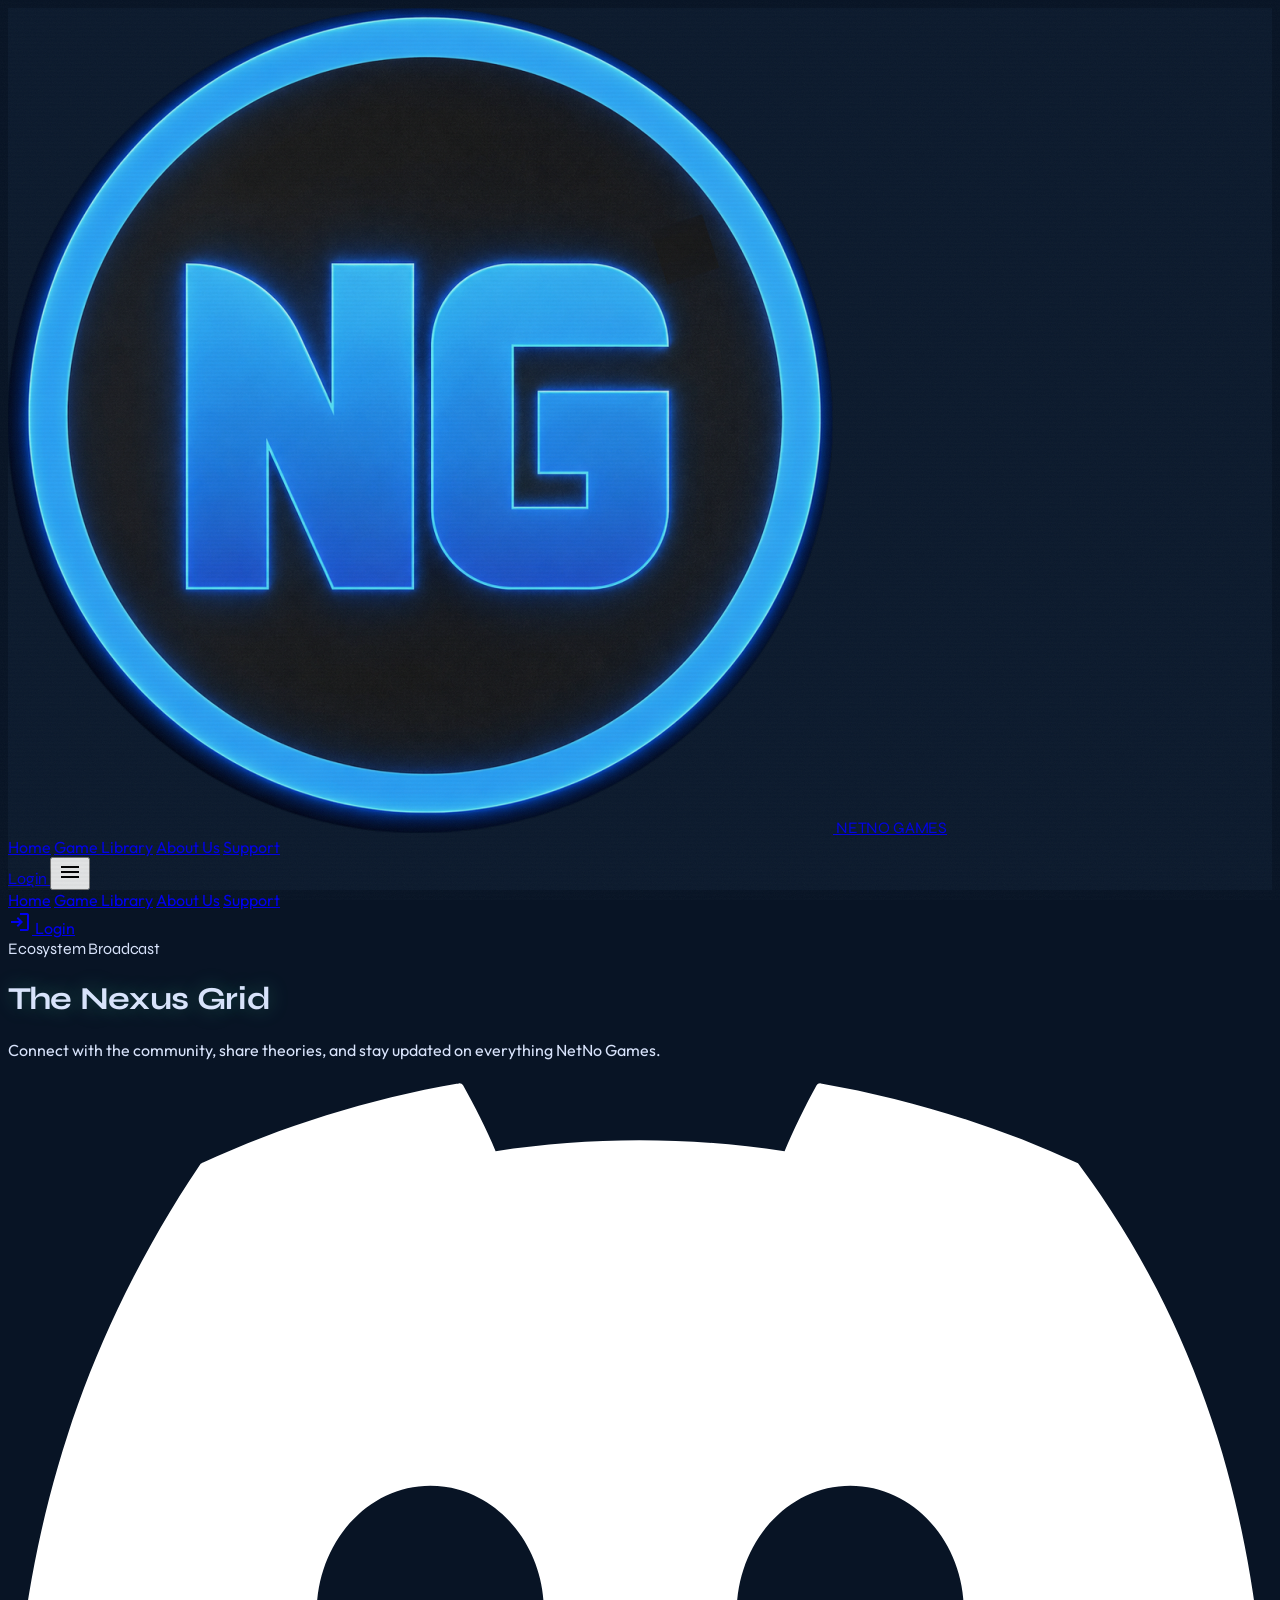
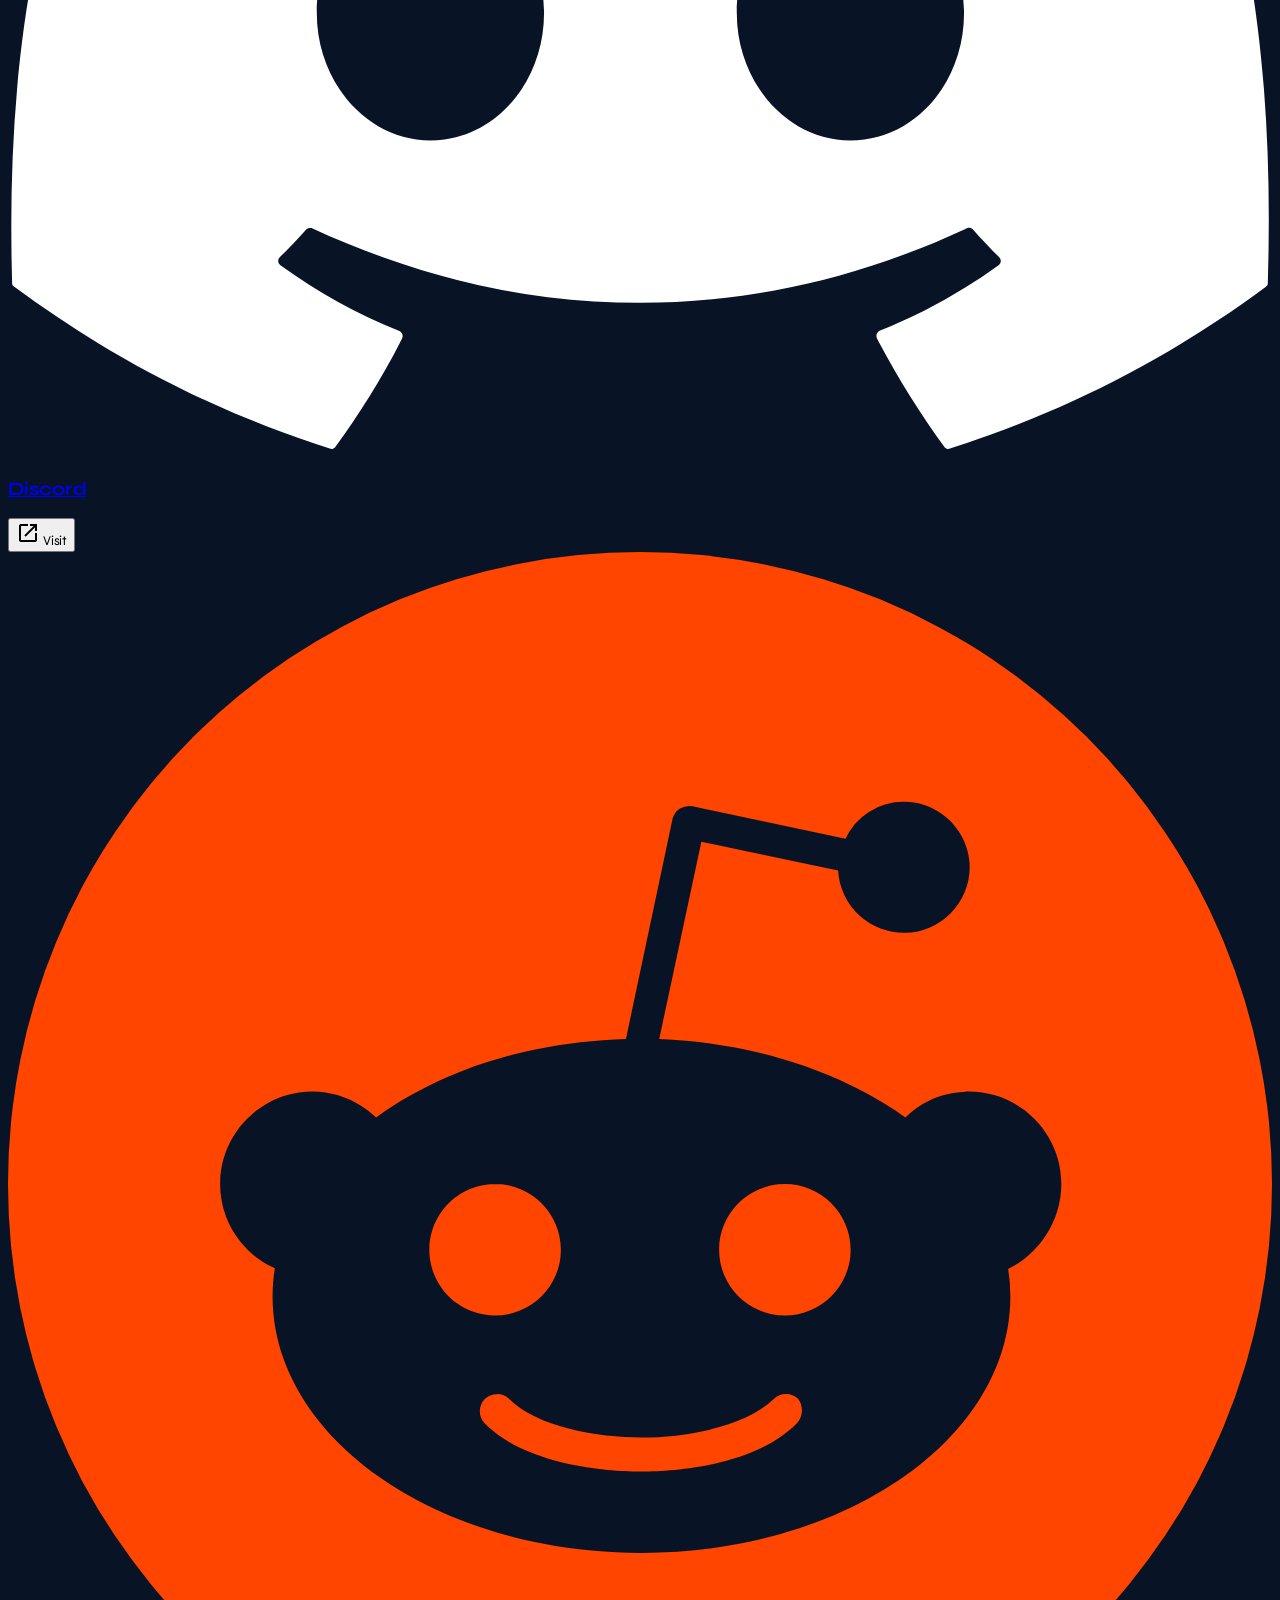
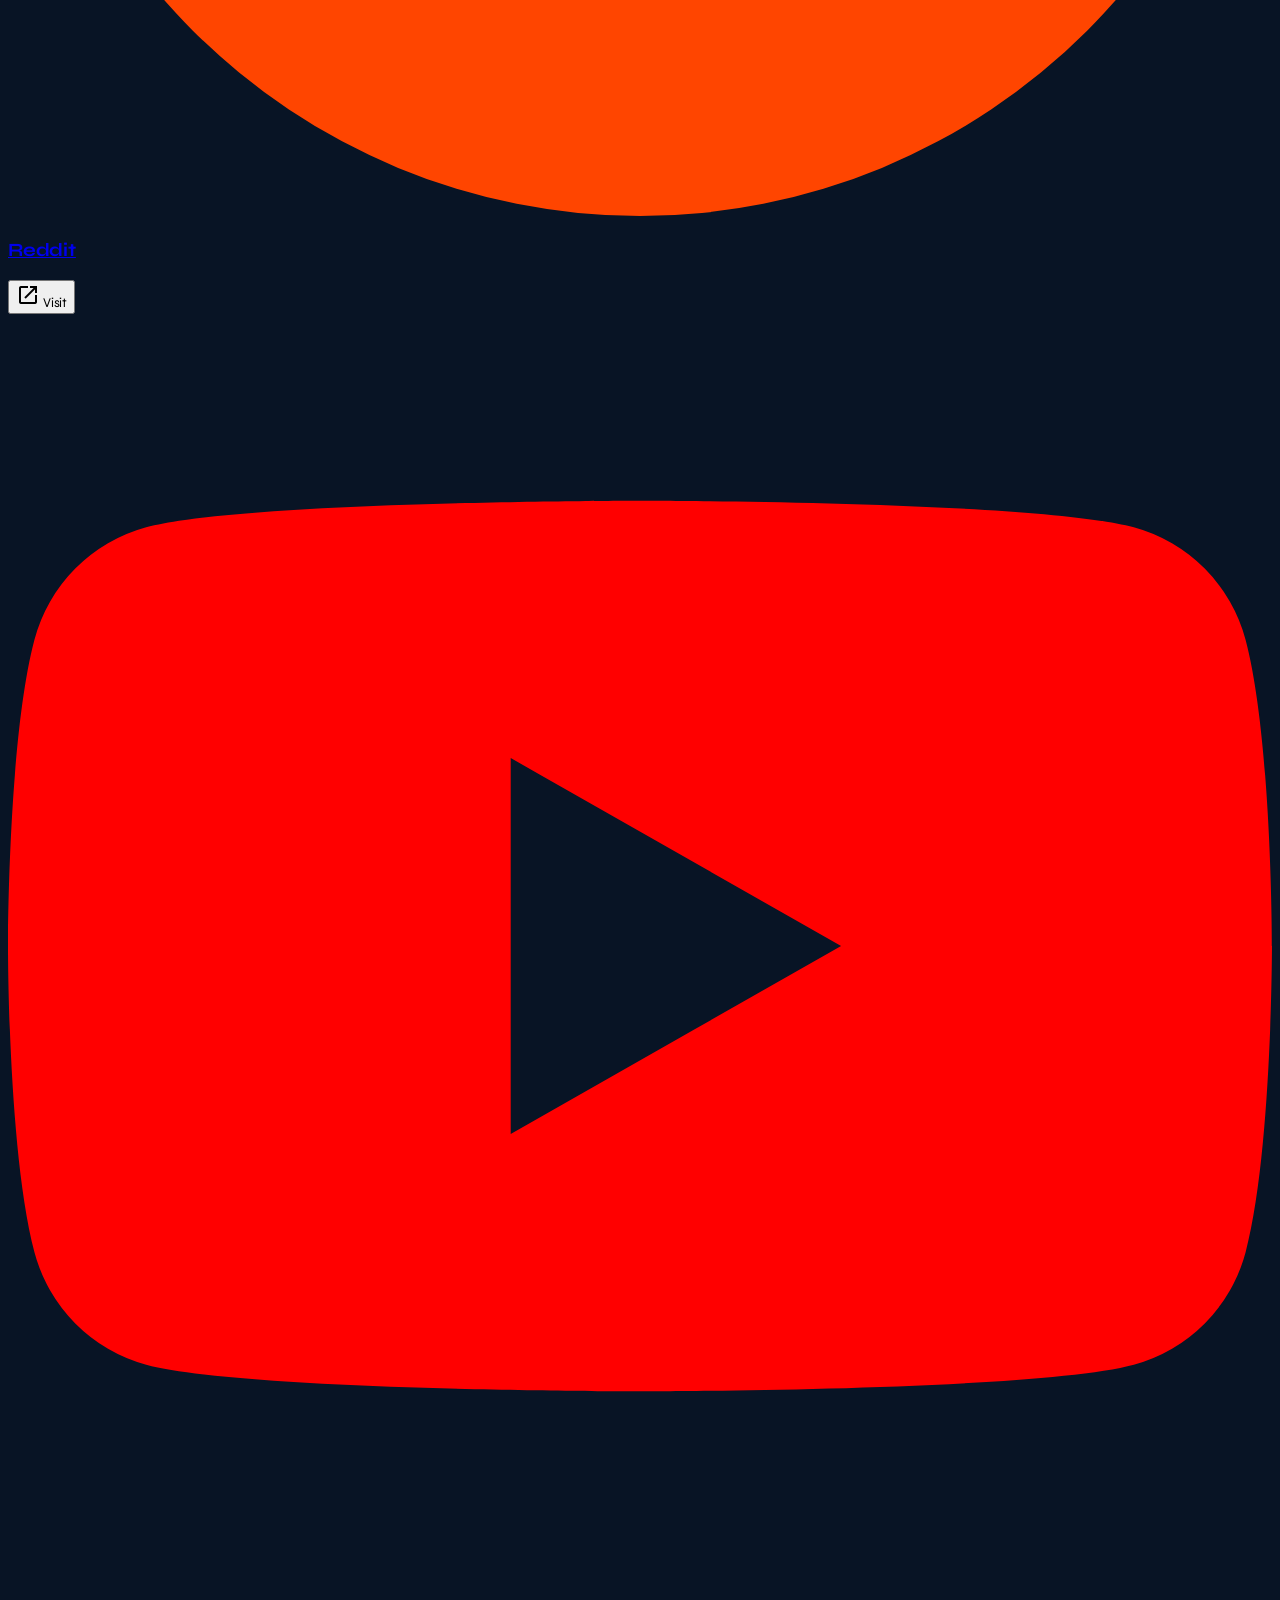
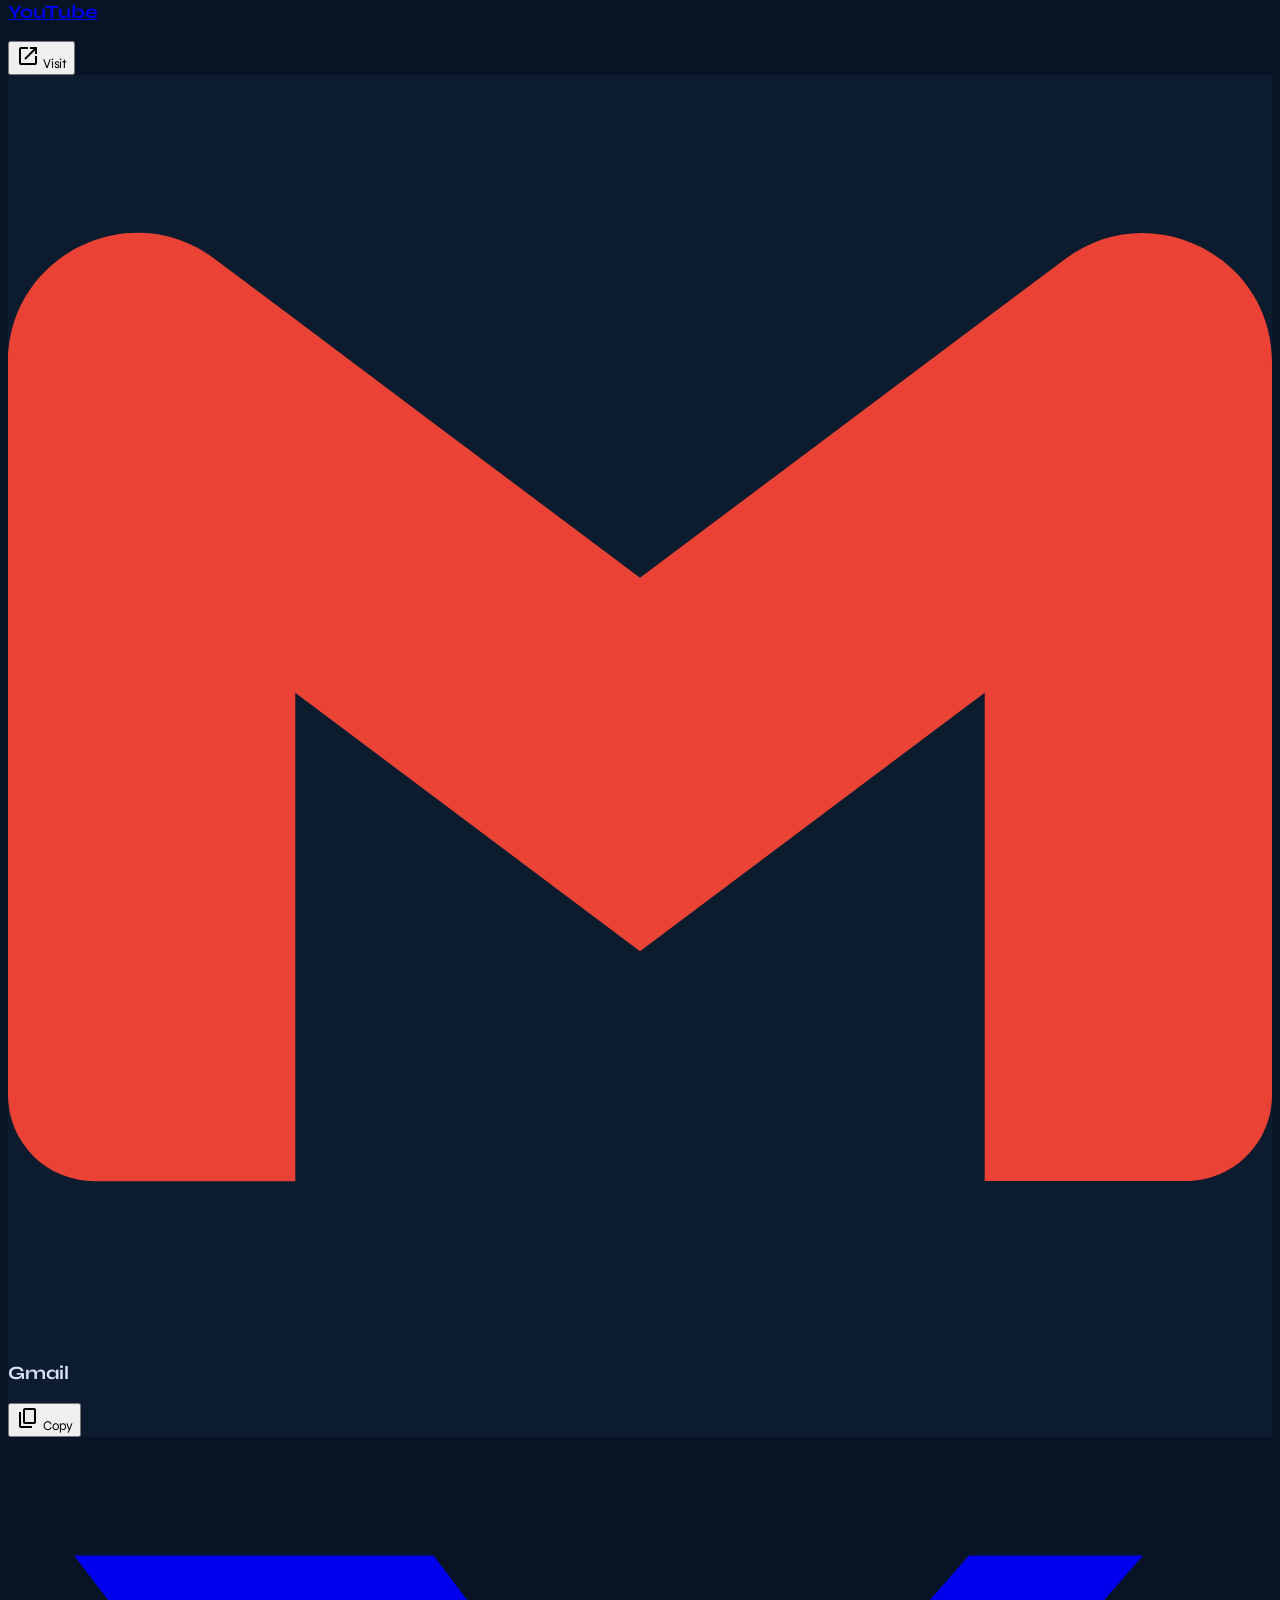
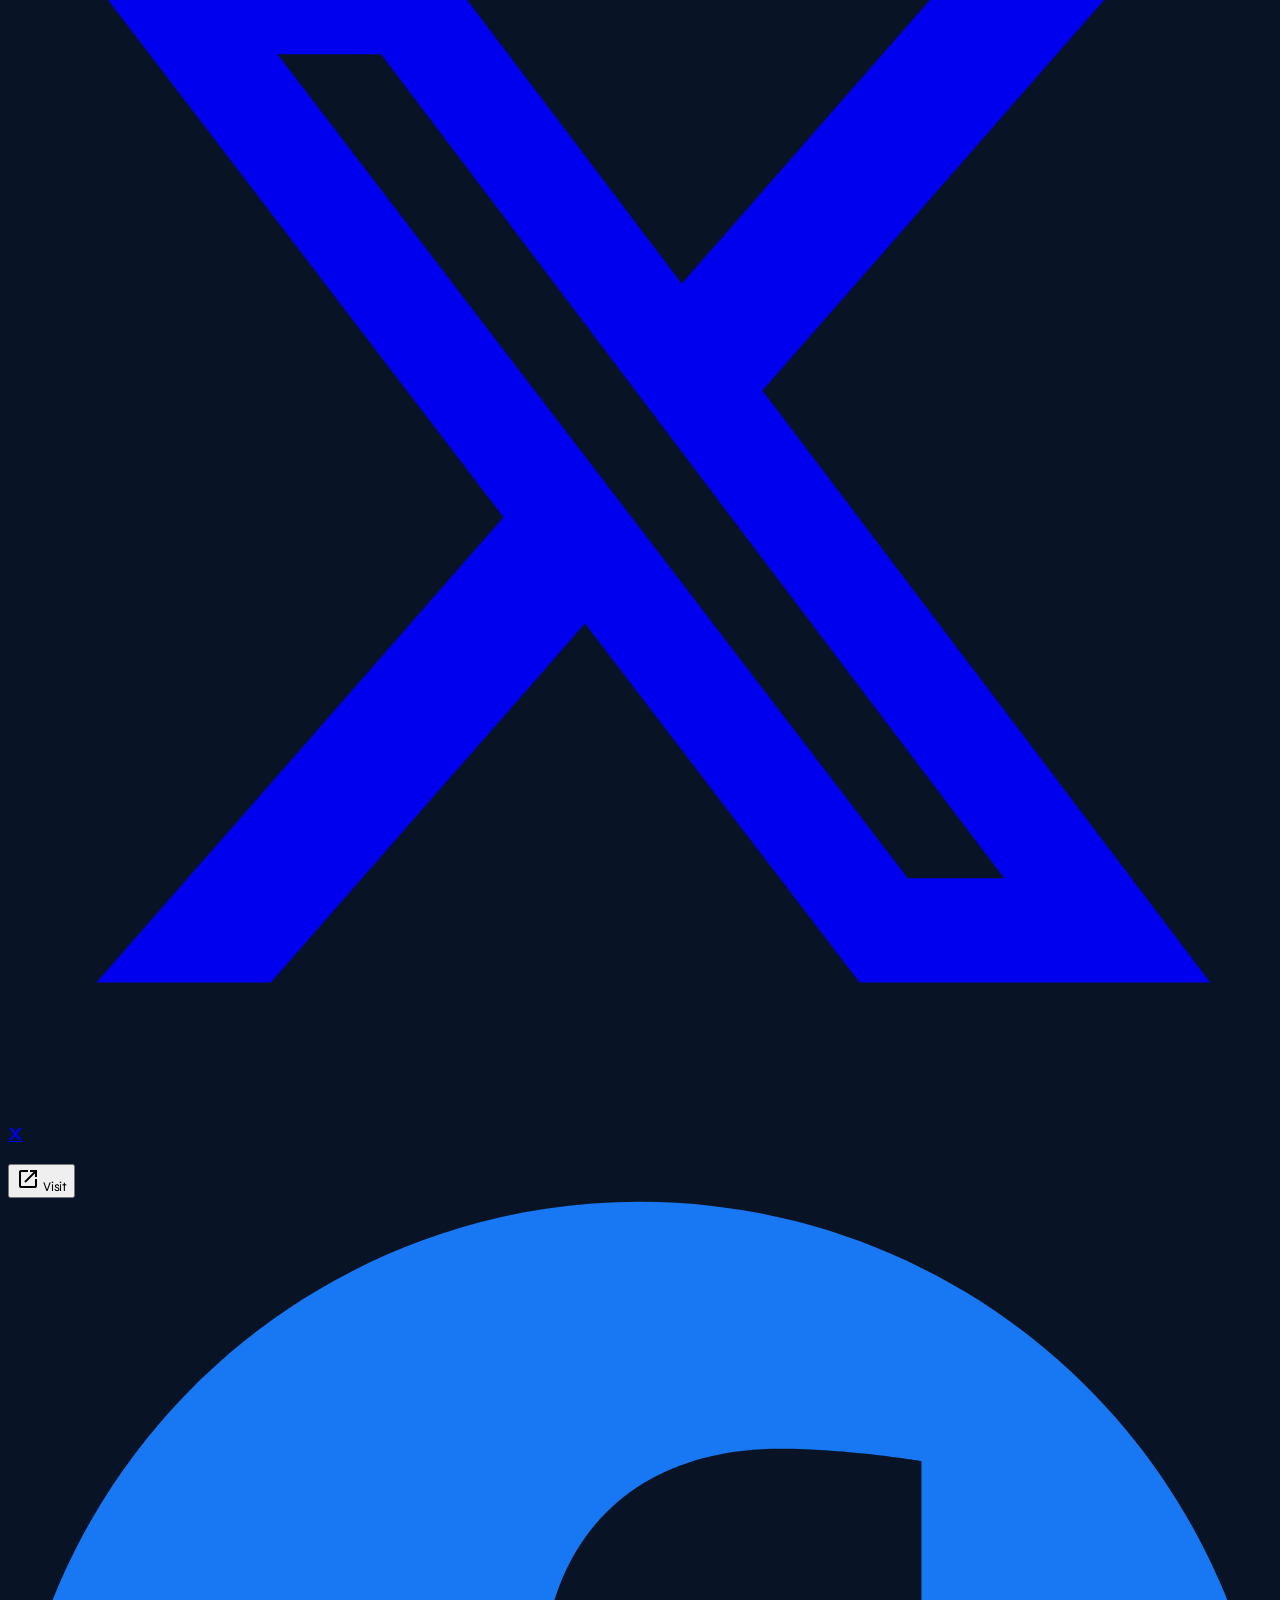
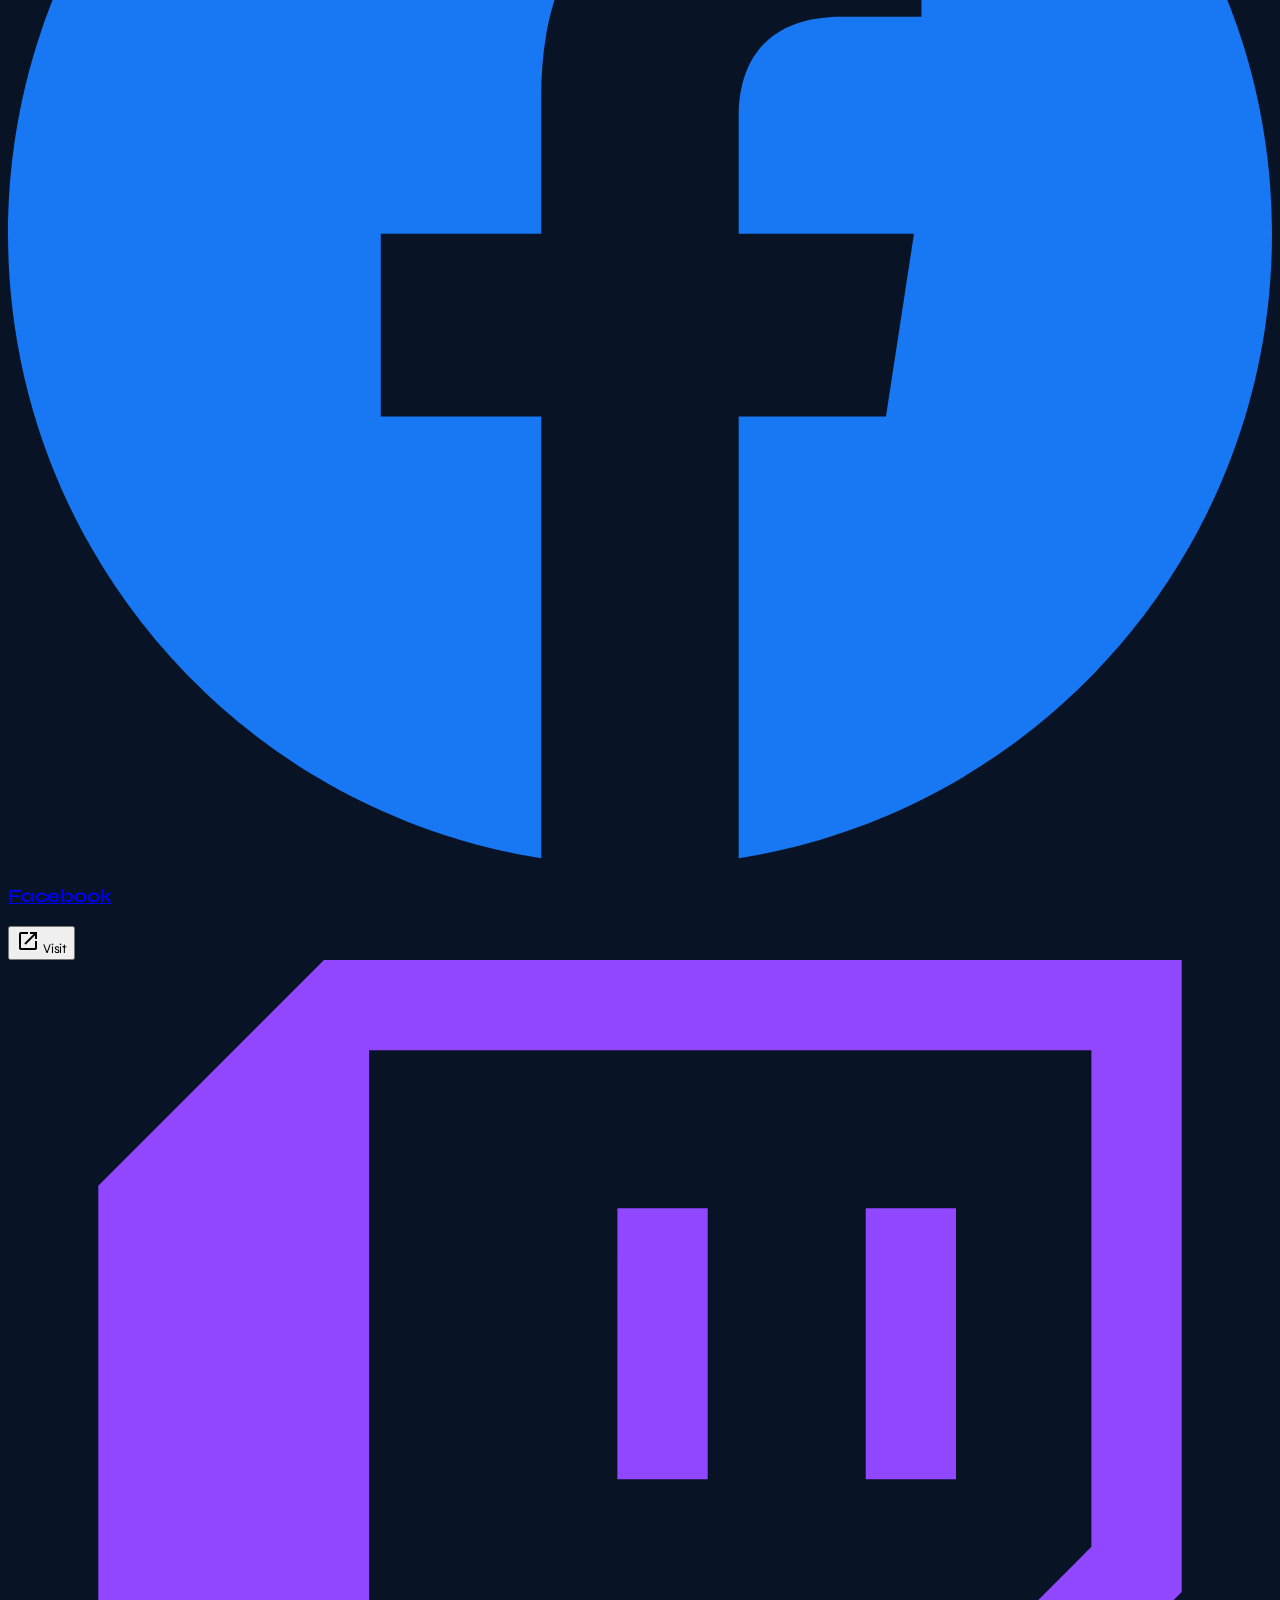
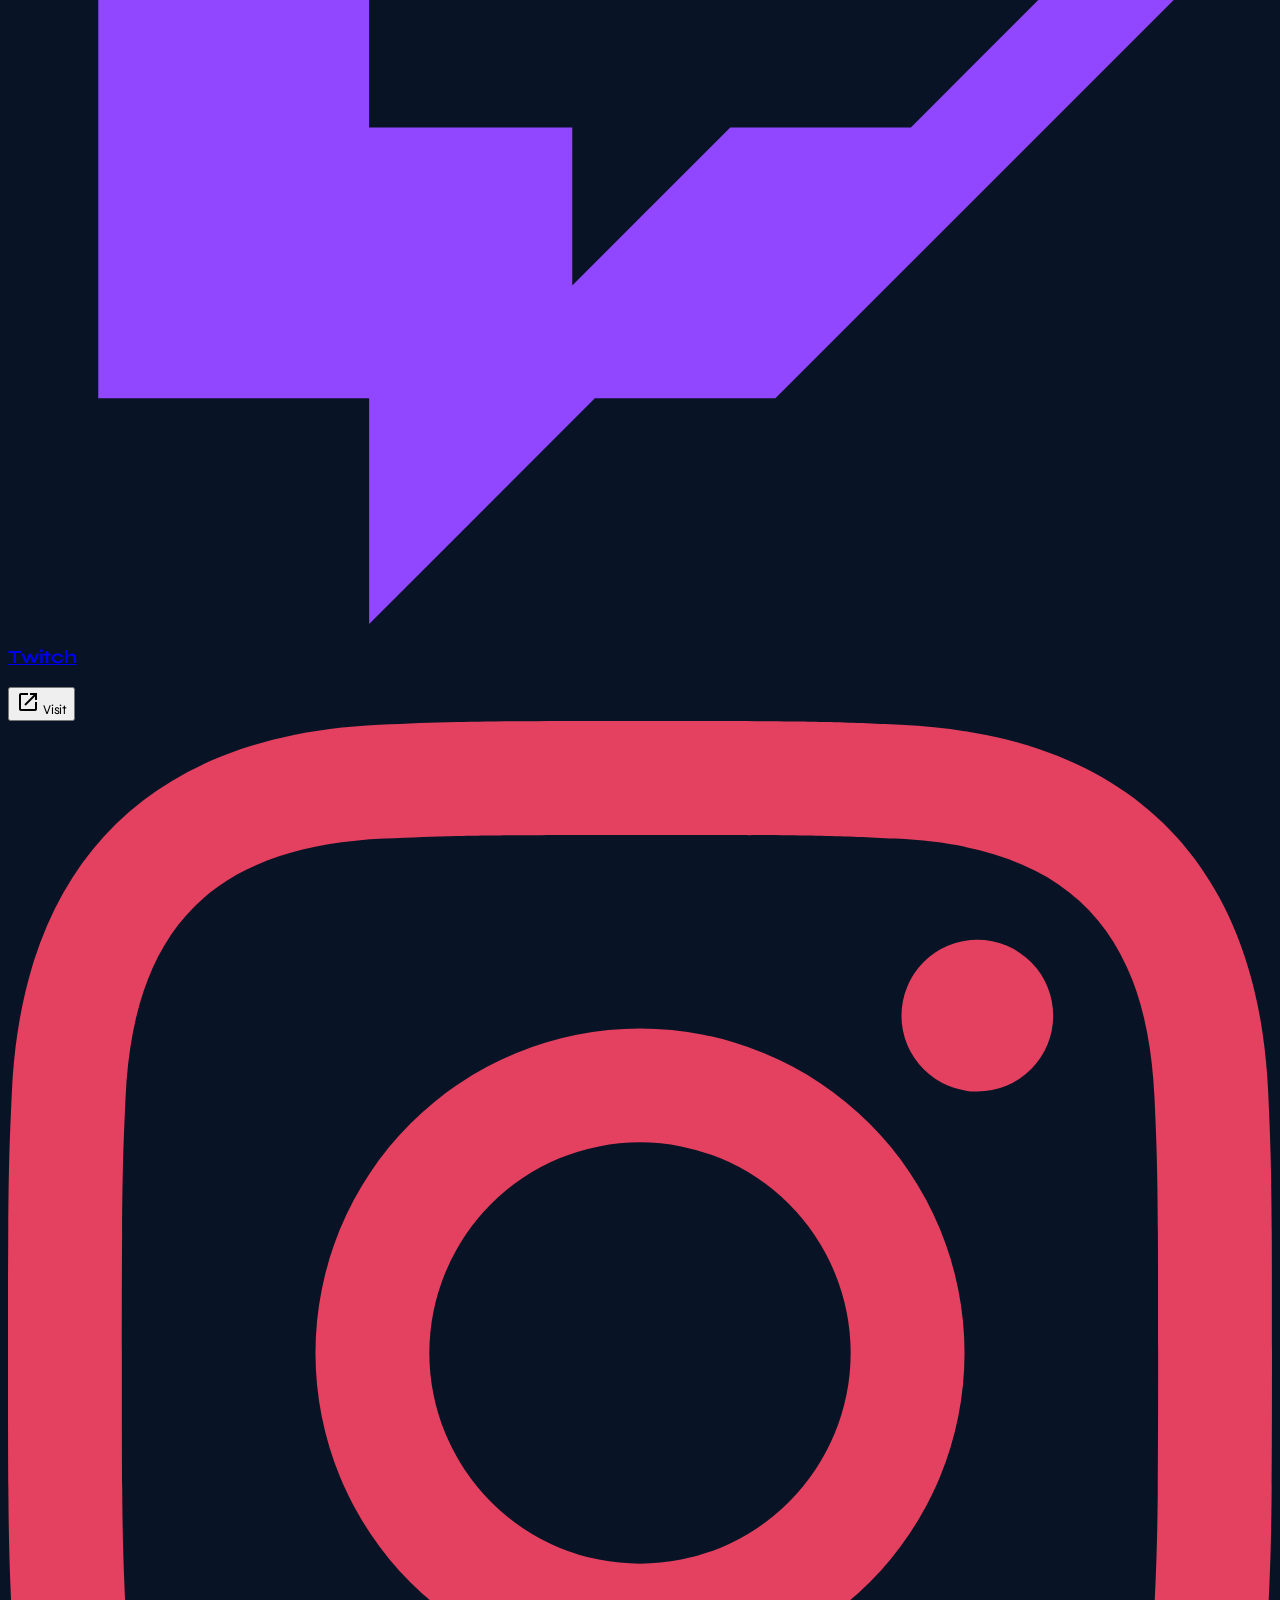
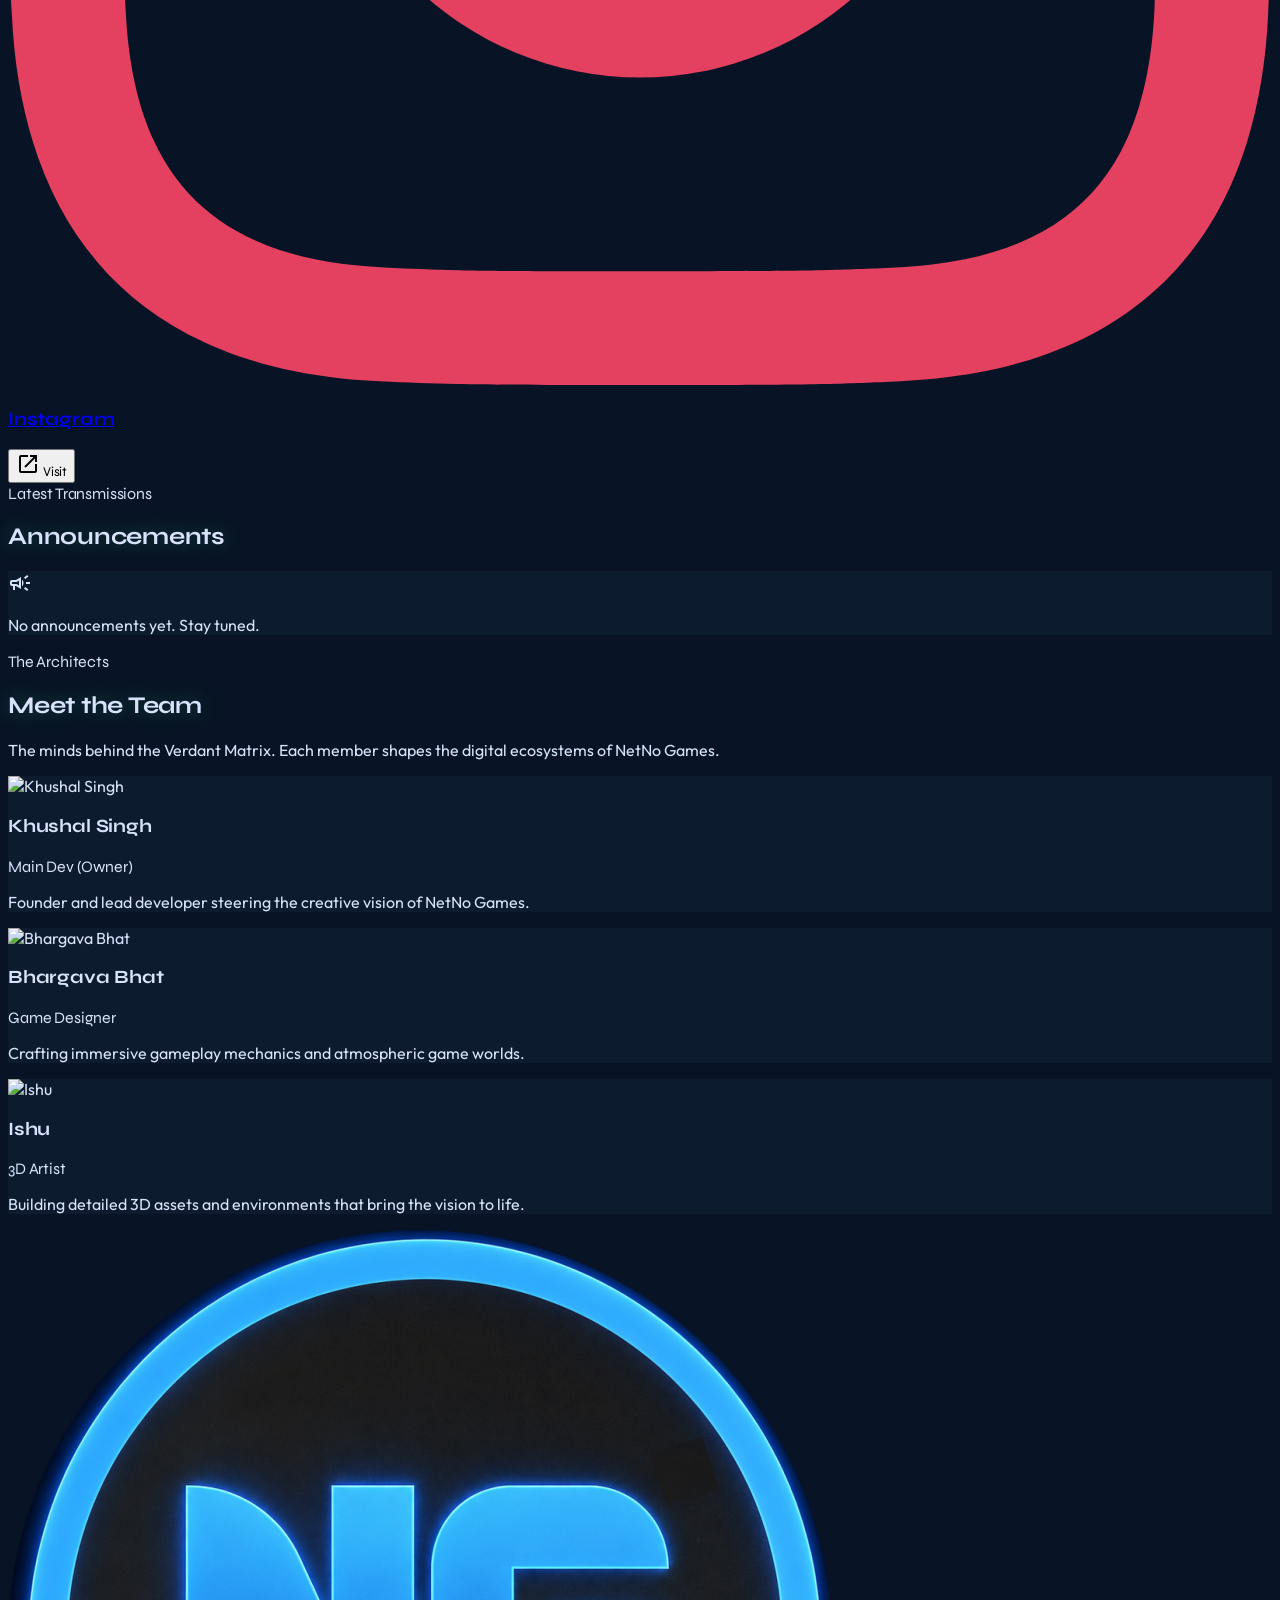
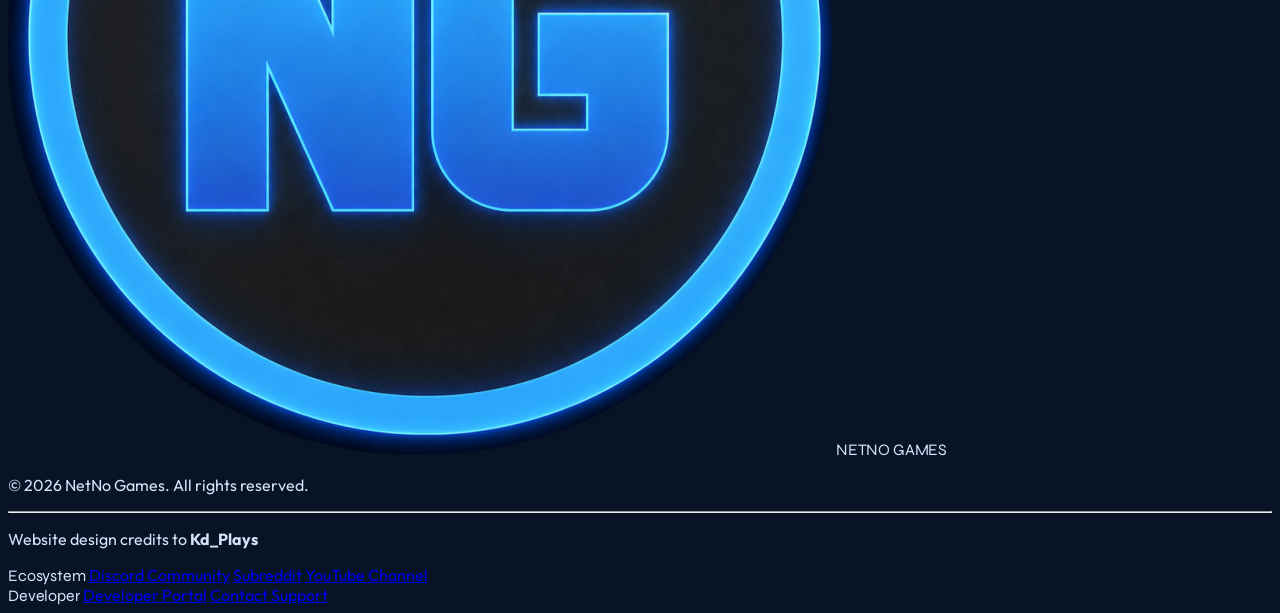
==== commit 19d7ab4b: "Add files via upload" ====
--- a/community.html
+++ b/community.html
@@ -3,6 +3,7 @@
 <head>
   <meta charset="utf-8"/>
   <meta content="width=device-width, initial-scale=1.0" name="viewport"/>
+  <link rel="icon" type="image/webp" href="logo.webp"/>
   <title>NetNo Games | About Us</title>
   <!-- Tailwind CSS CDN with forms/container plugins -->
   <script src="https://cdn.tailwindcss.com?plugins=forms,container-queries"></script>
@@ -16,7 +17,6 @@
   <!-- Tailwind configurations mapping to design system tokens -->
   <script>
     tailwind.config = {
-      darkMode: "class",
       theme: {
         extend: {
           colors: {
@@ -250,13 +250,14 @@
   <!-- Firebase SDK -->
   <script src="https://www.gstatic.com/firebasejs/10.12.0/firebase-app-compat.js"></script>
   <script src="https://www.gstatic.com/firebasejs/10.12.0/firebase-auth-compat.js"></script>
-  <script src="https://www.gstatic.com/firebasejs/10.12.0/firebase-storage-compat.js"></script>
+  <script src="https://www.gstatic.com/firebasejs/10.12.0/firebase-firestore-compat.js"></script>
 
   <script src="app.js"></script>
 
   <!-- Announcements dynamic loader -->
   <script>
-    (function loadAnnouncements() {
+    (async function loadAnnouncements() {
+      await window.db._readyPromise;
       const container = document.getElementById("announcements-scroll");
       if (!container) return;
 
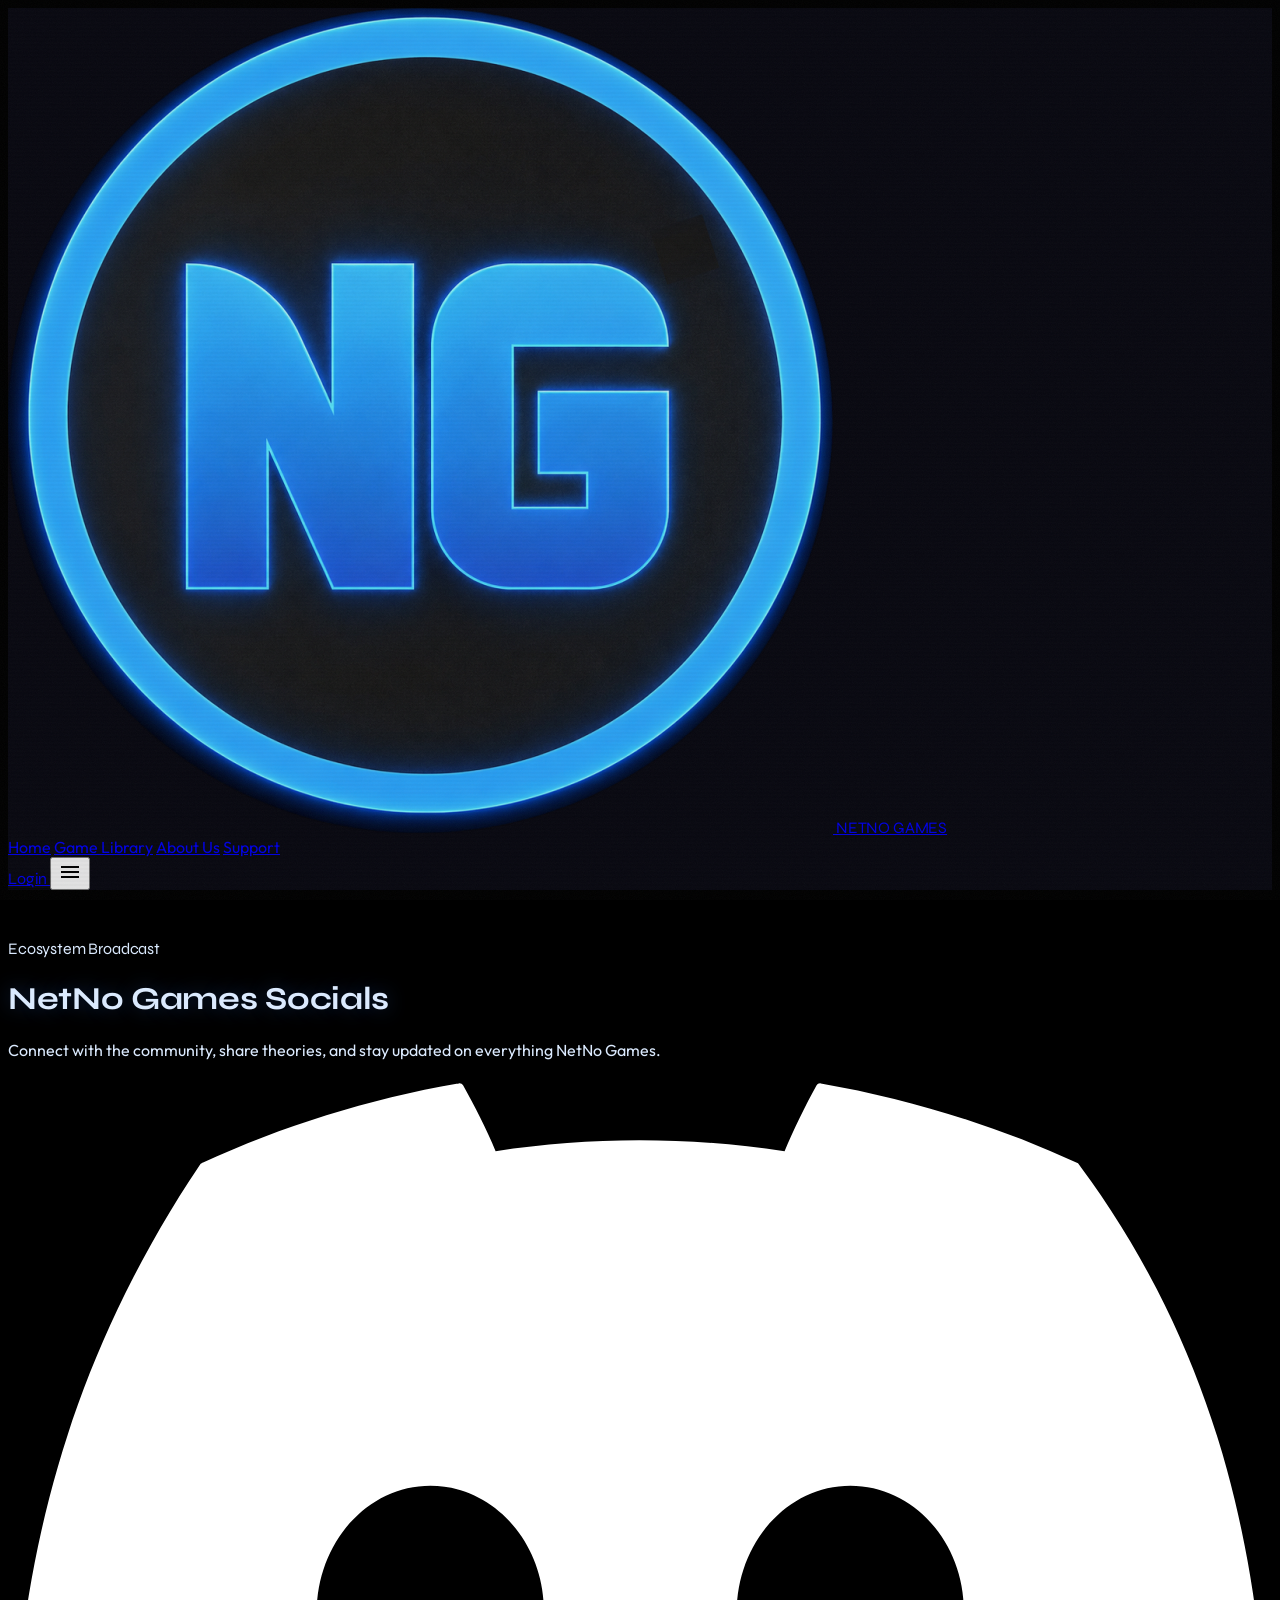
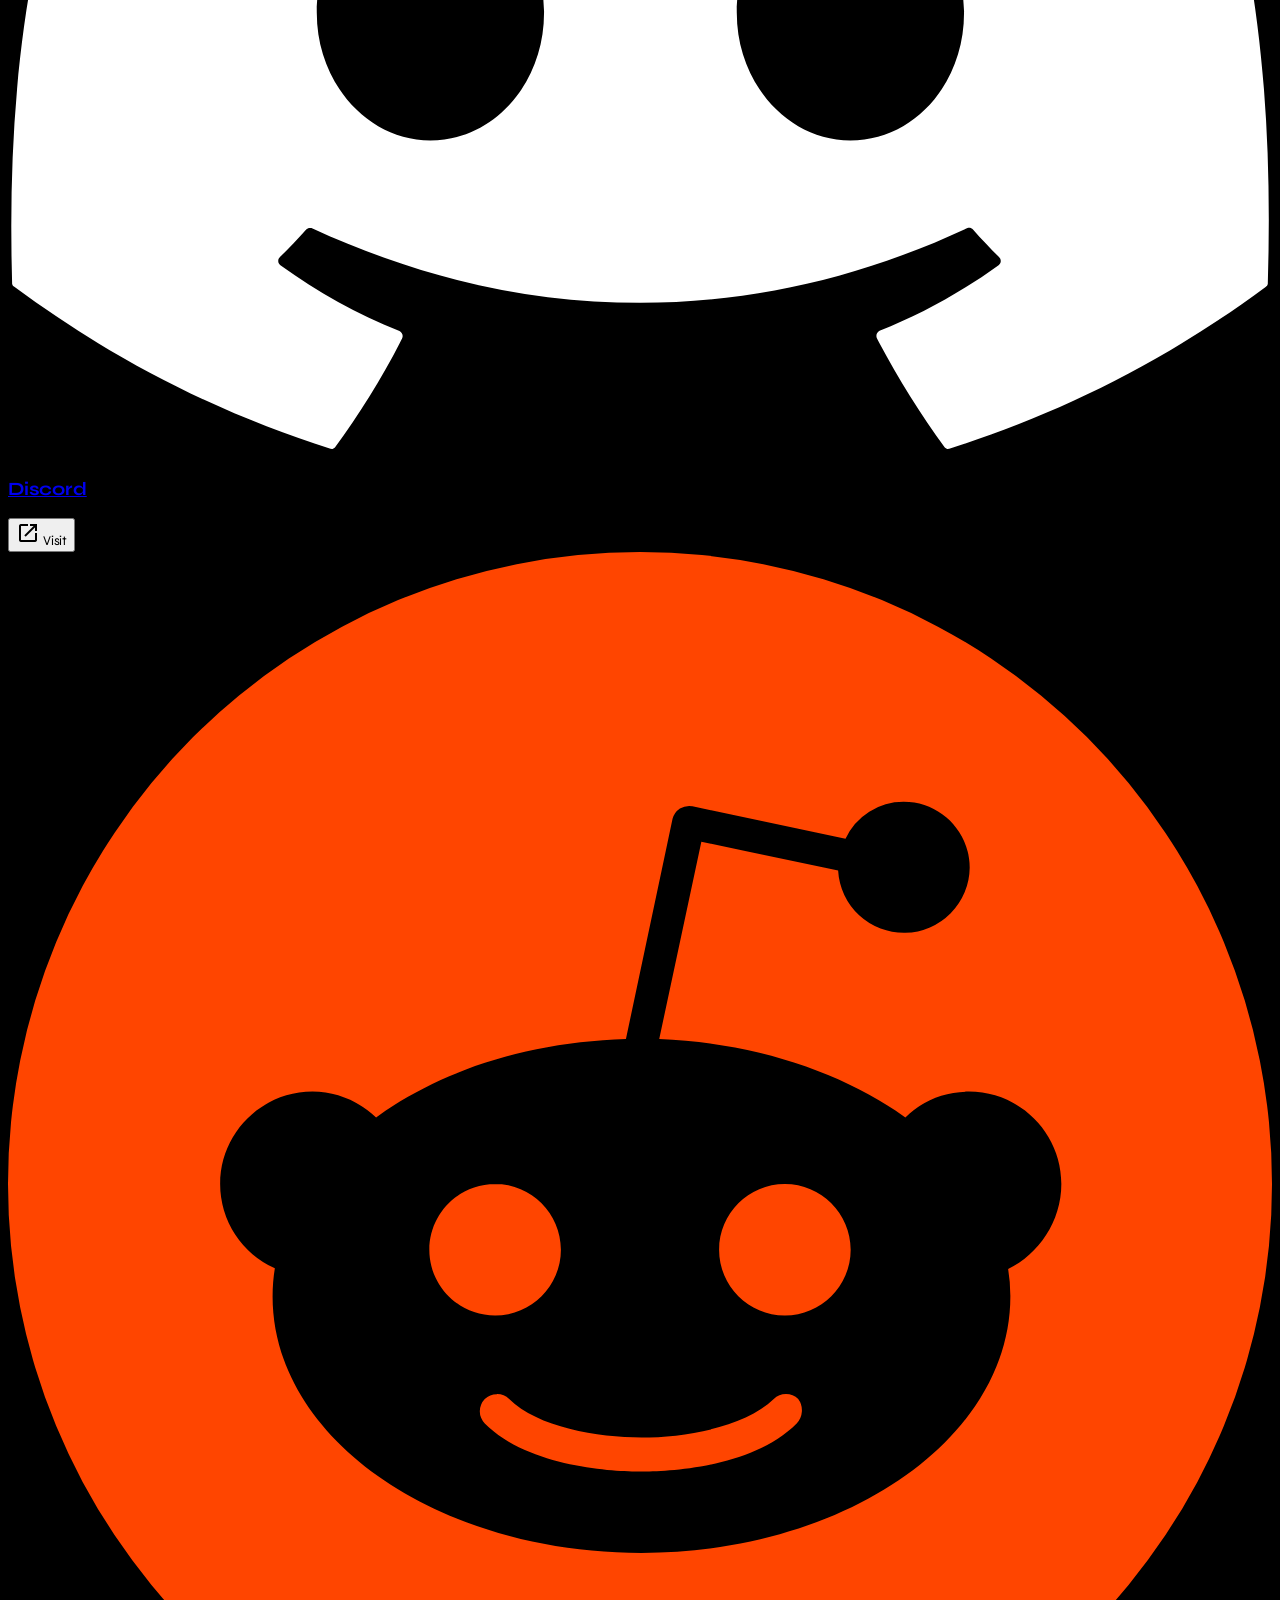
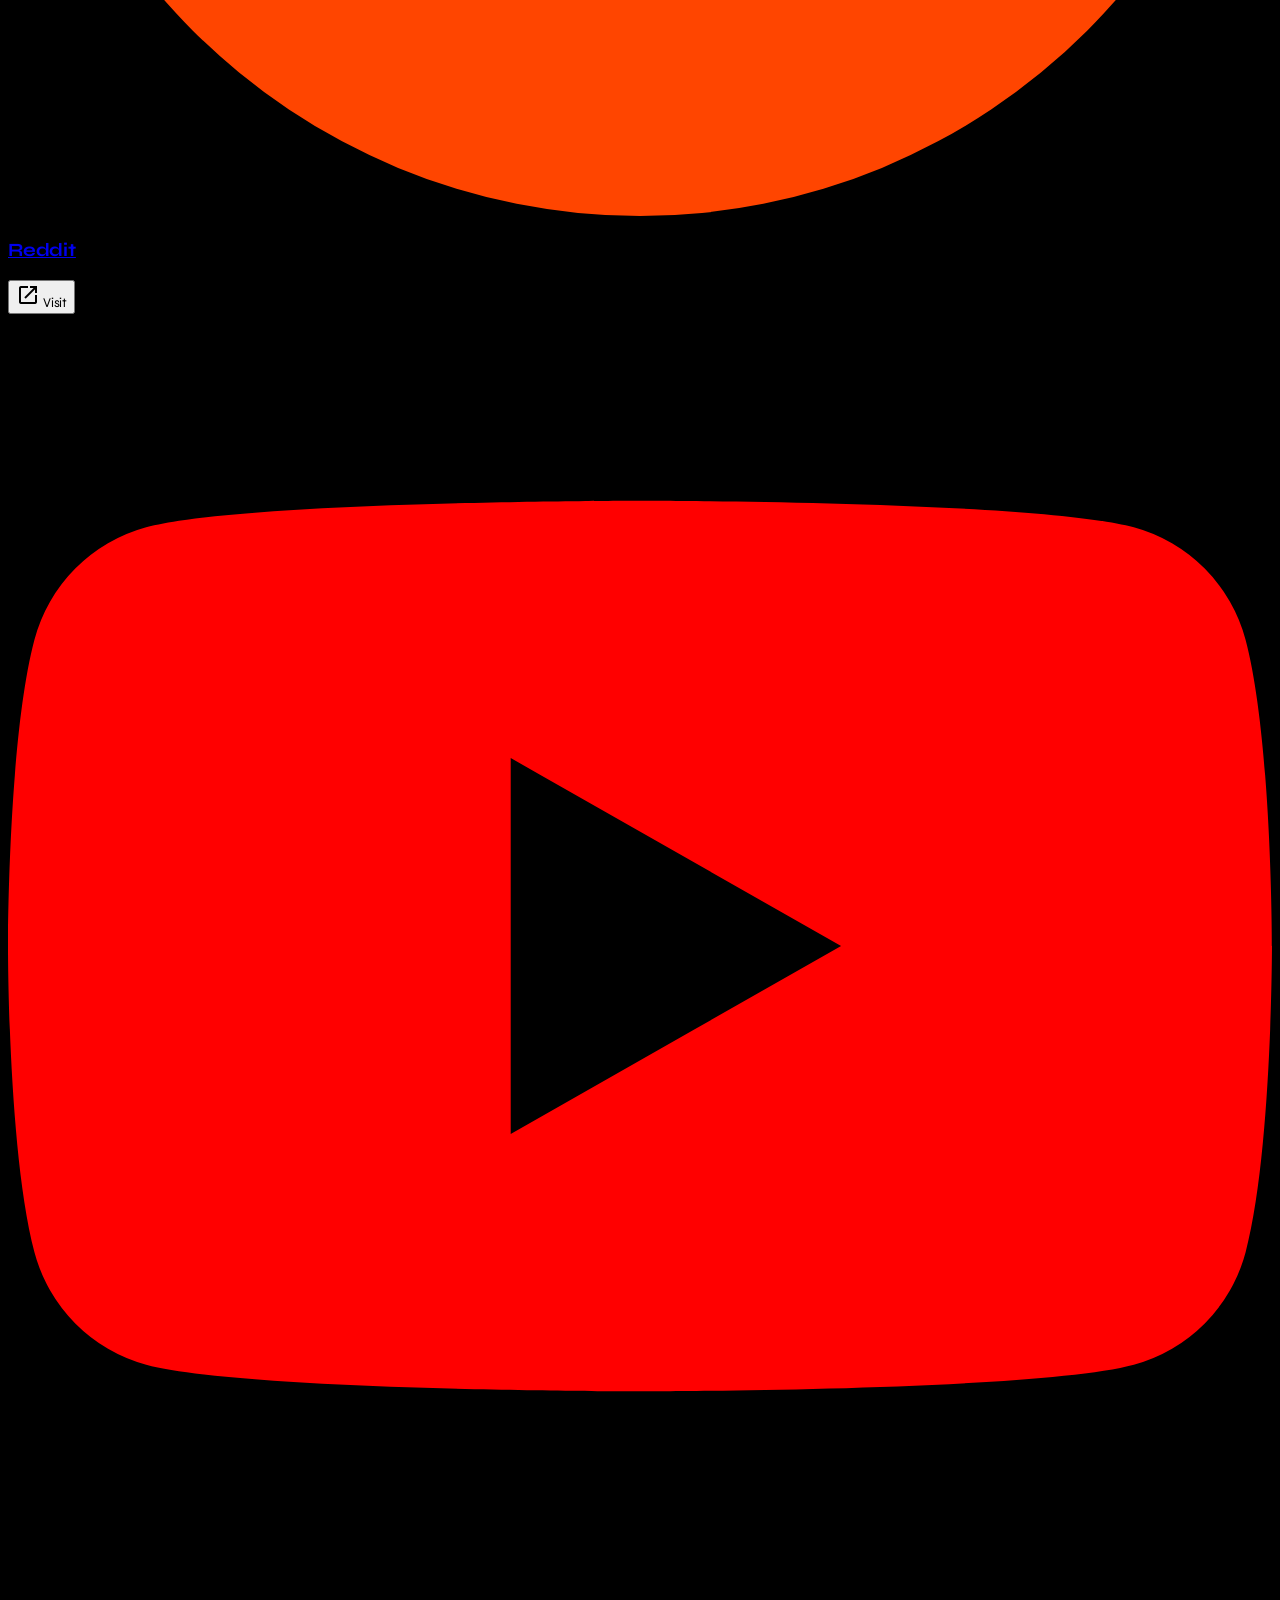
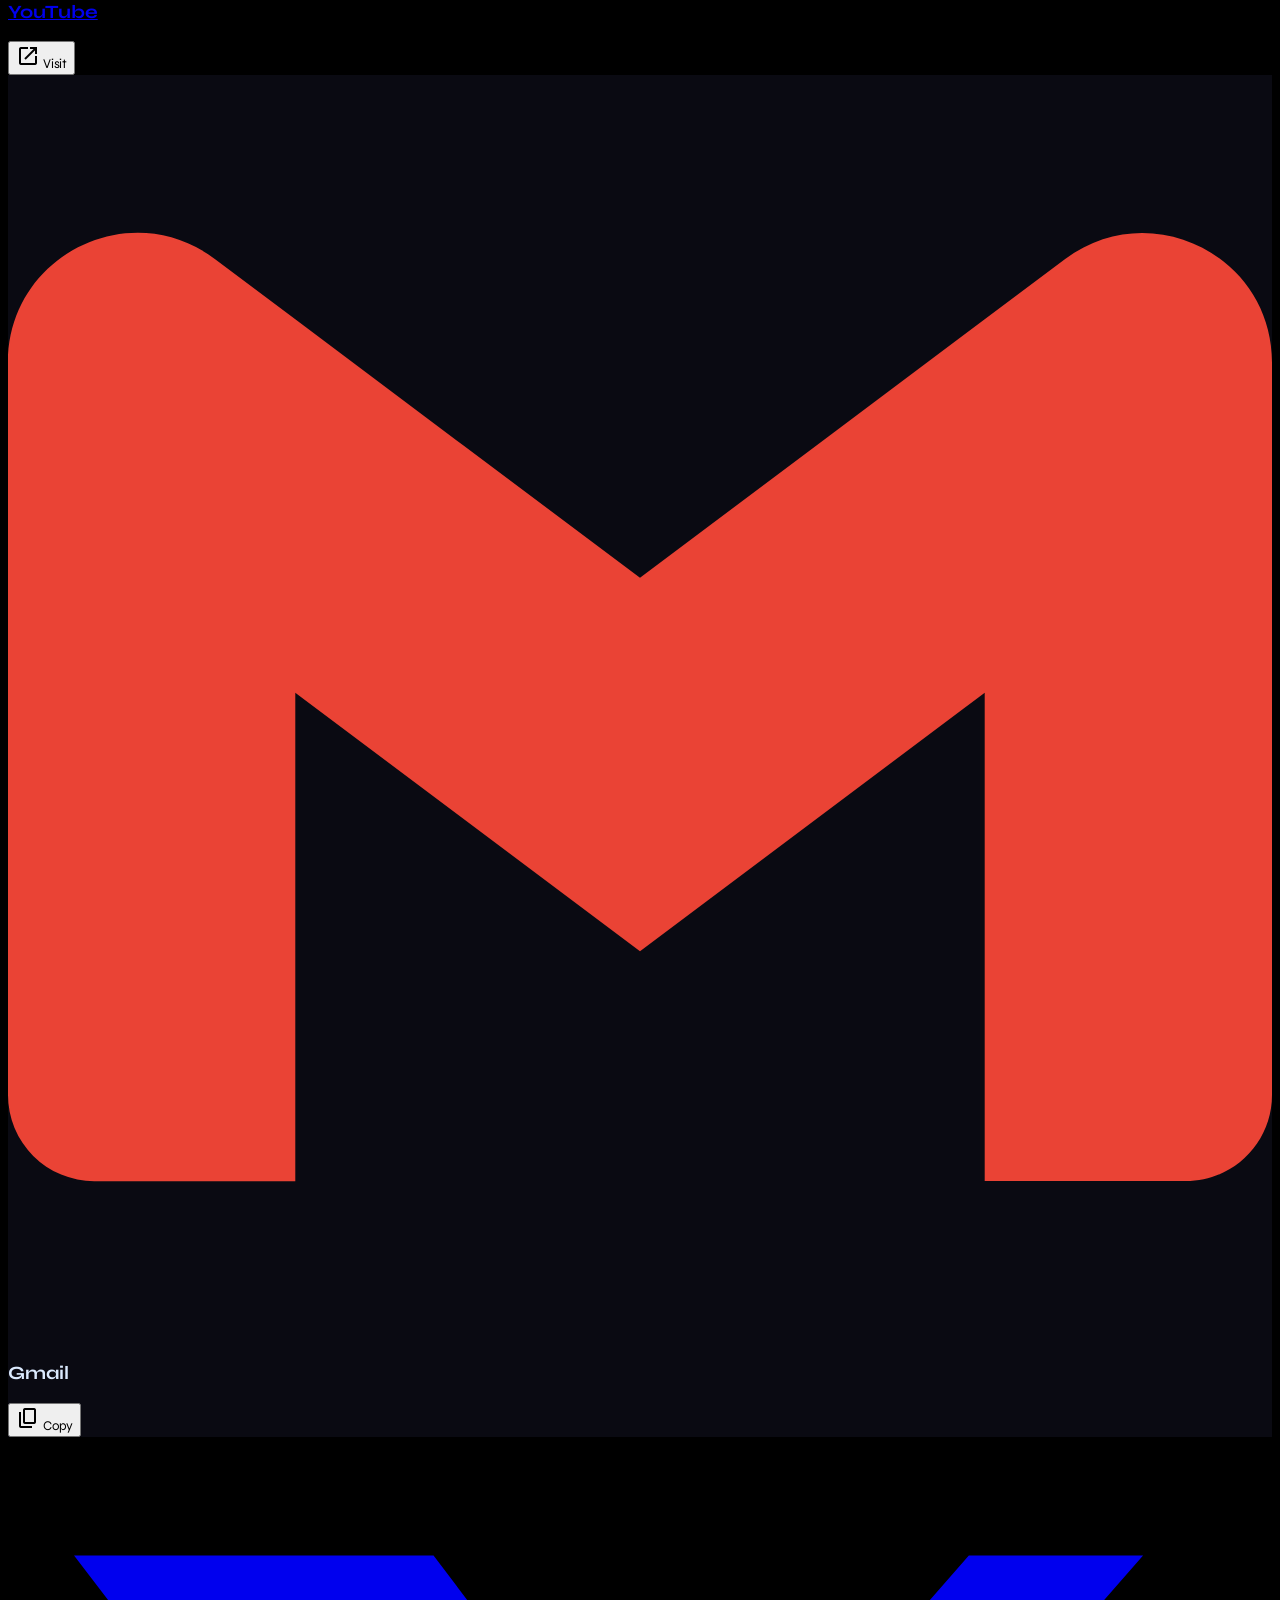
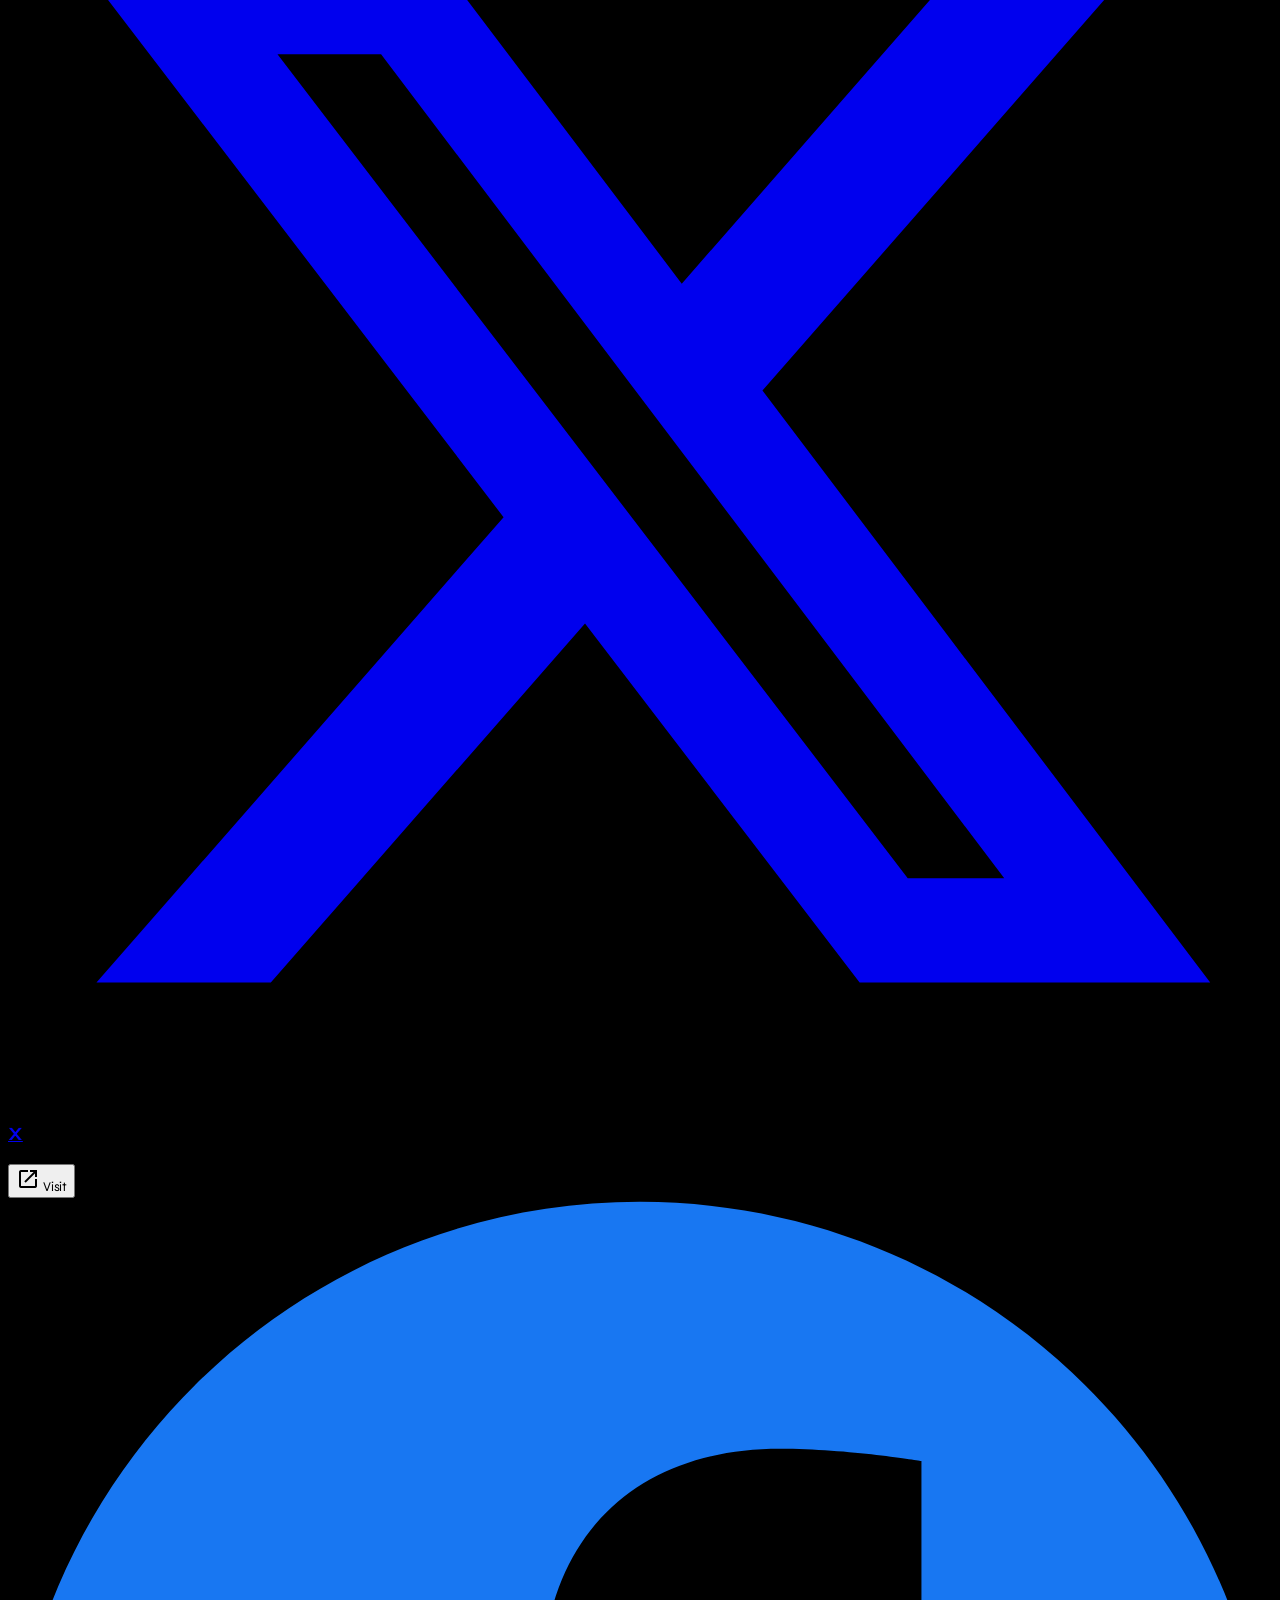
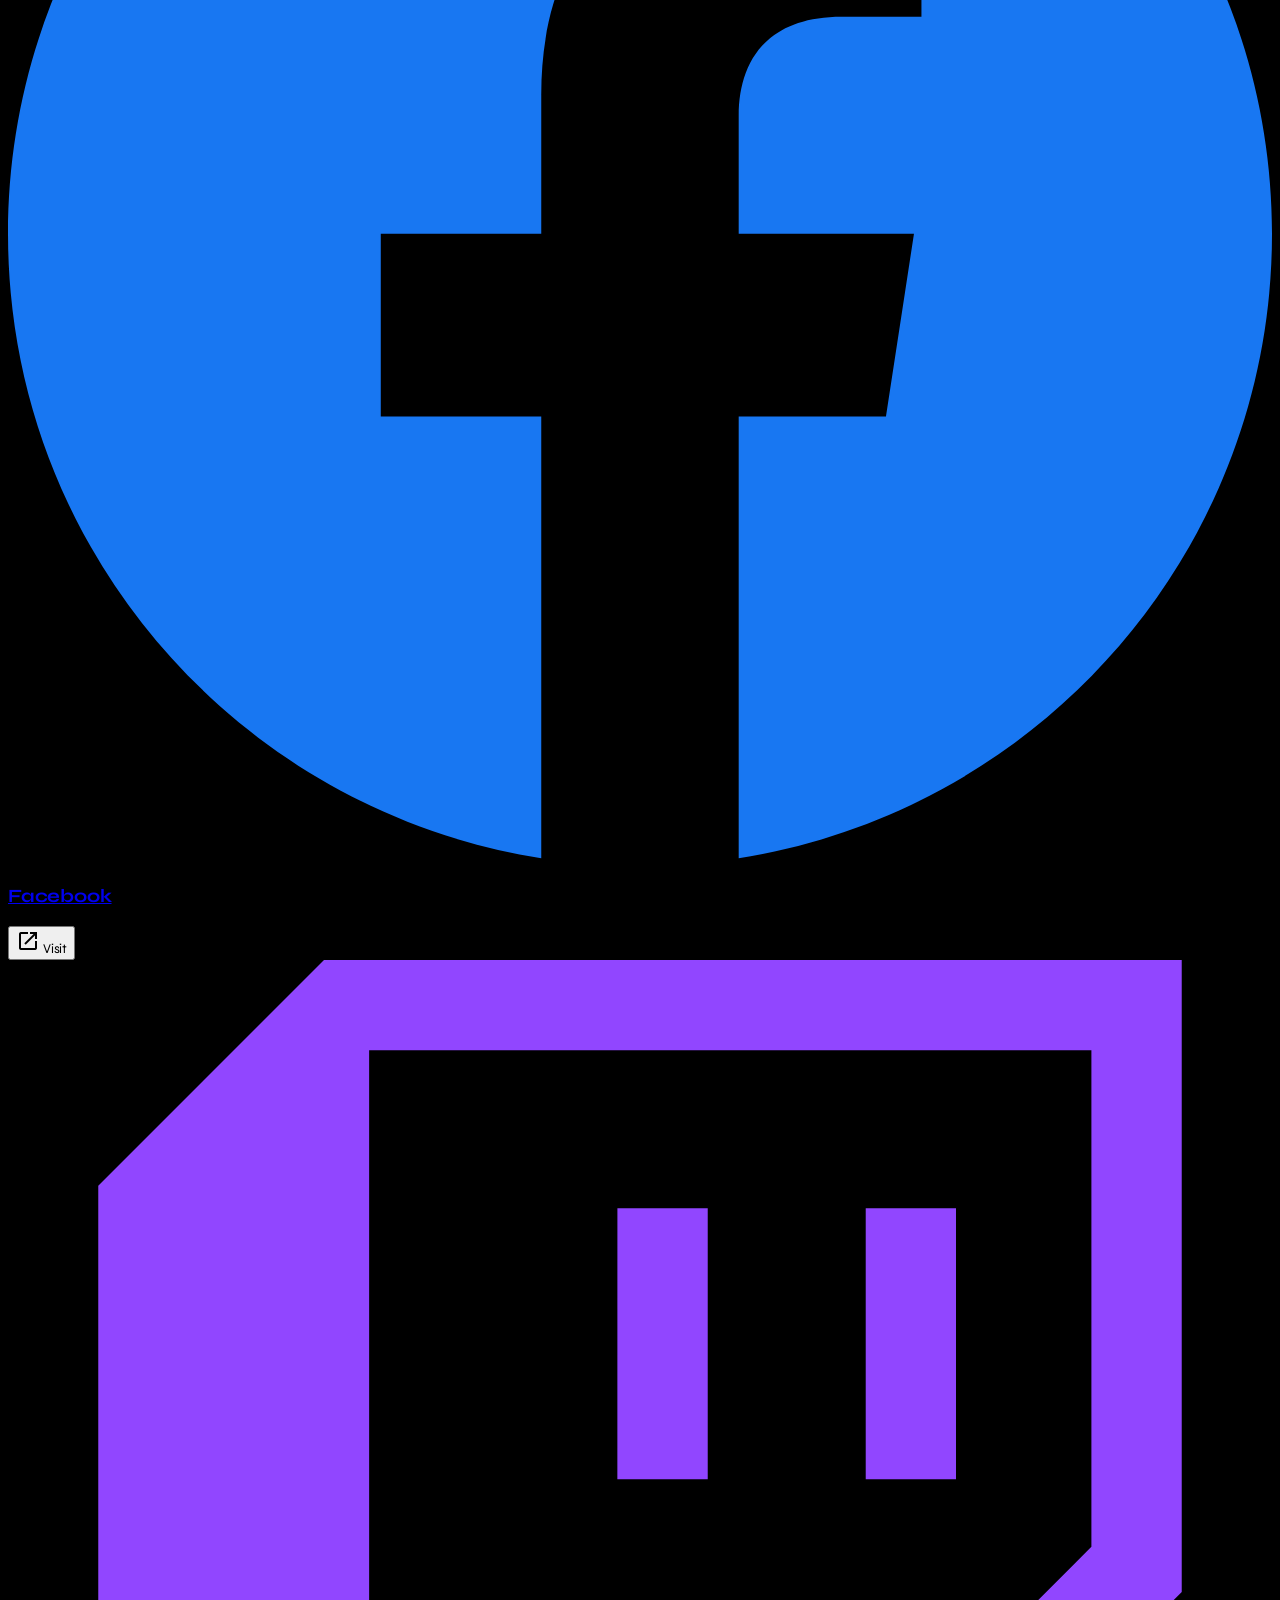
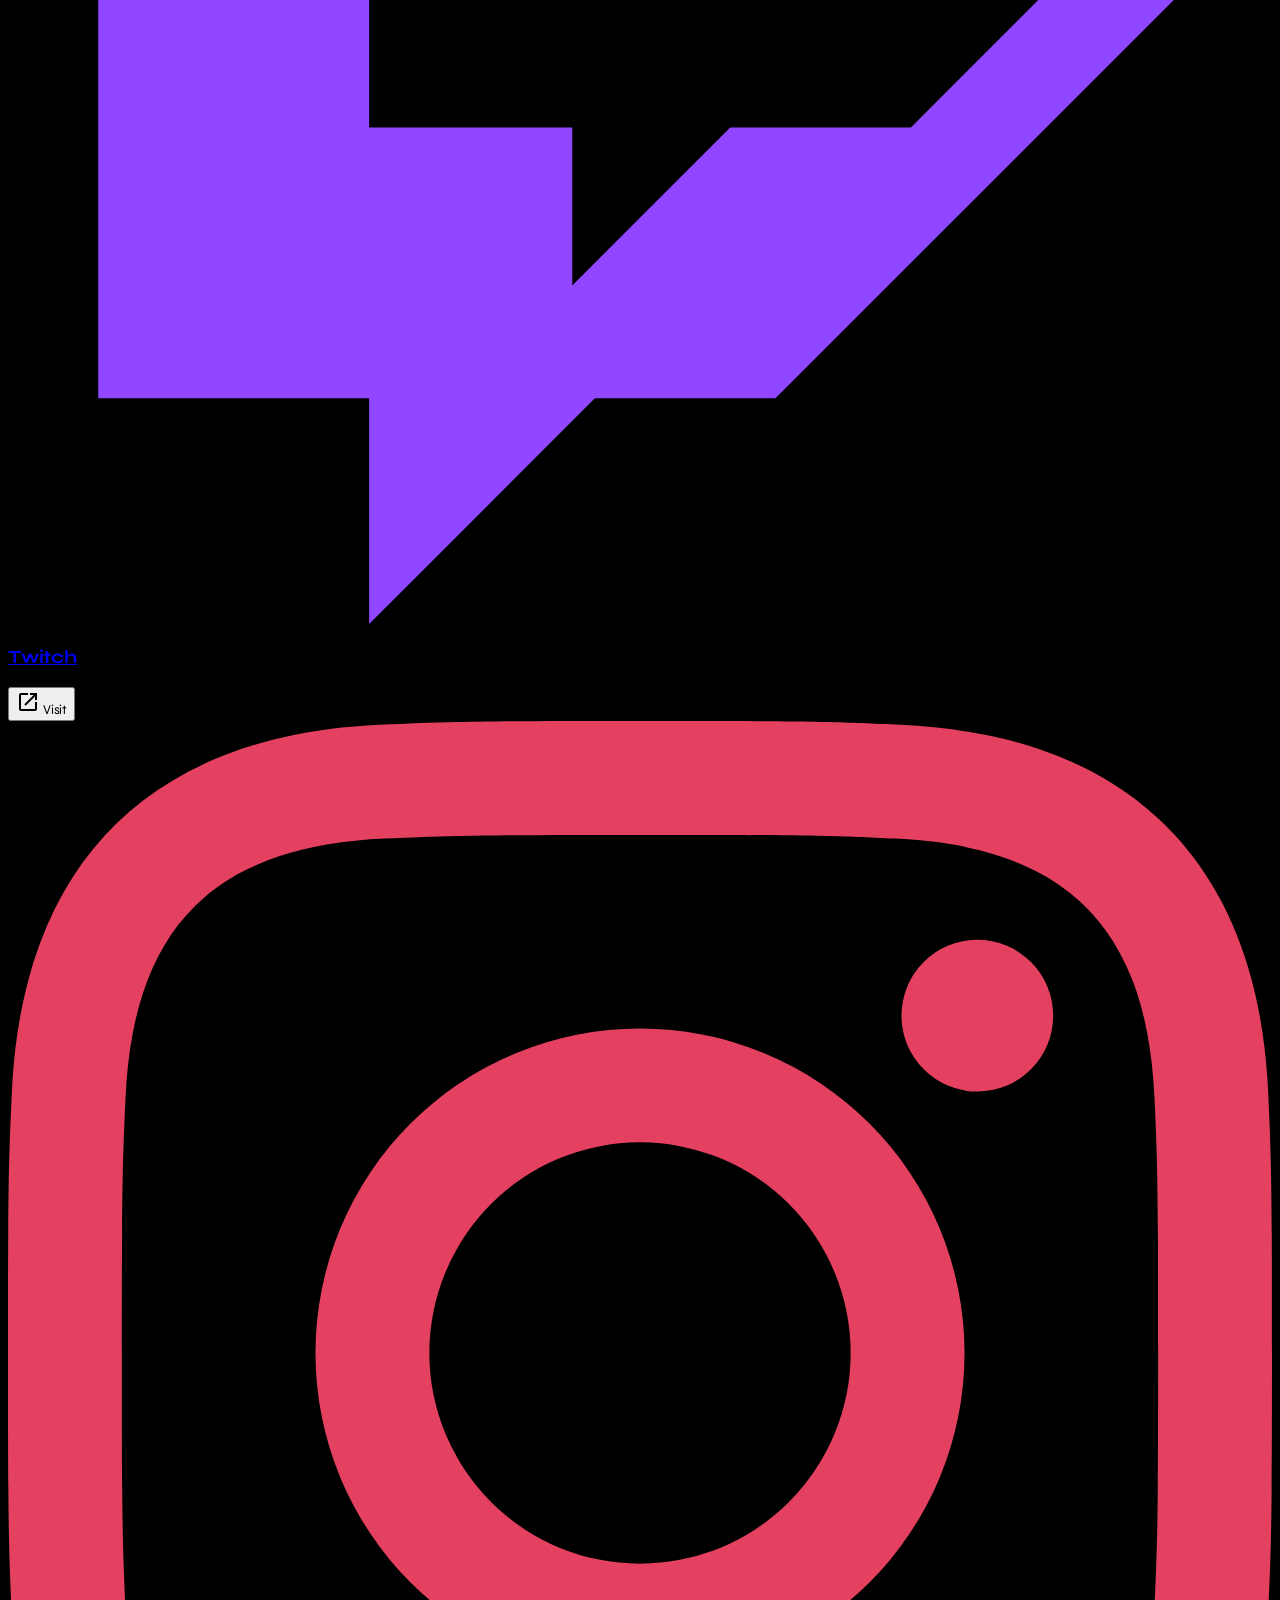
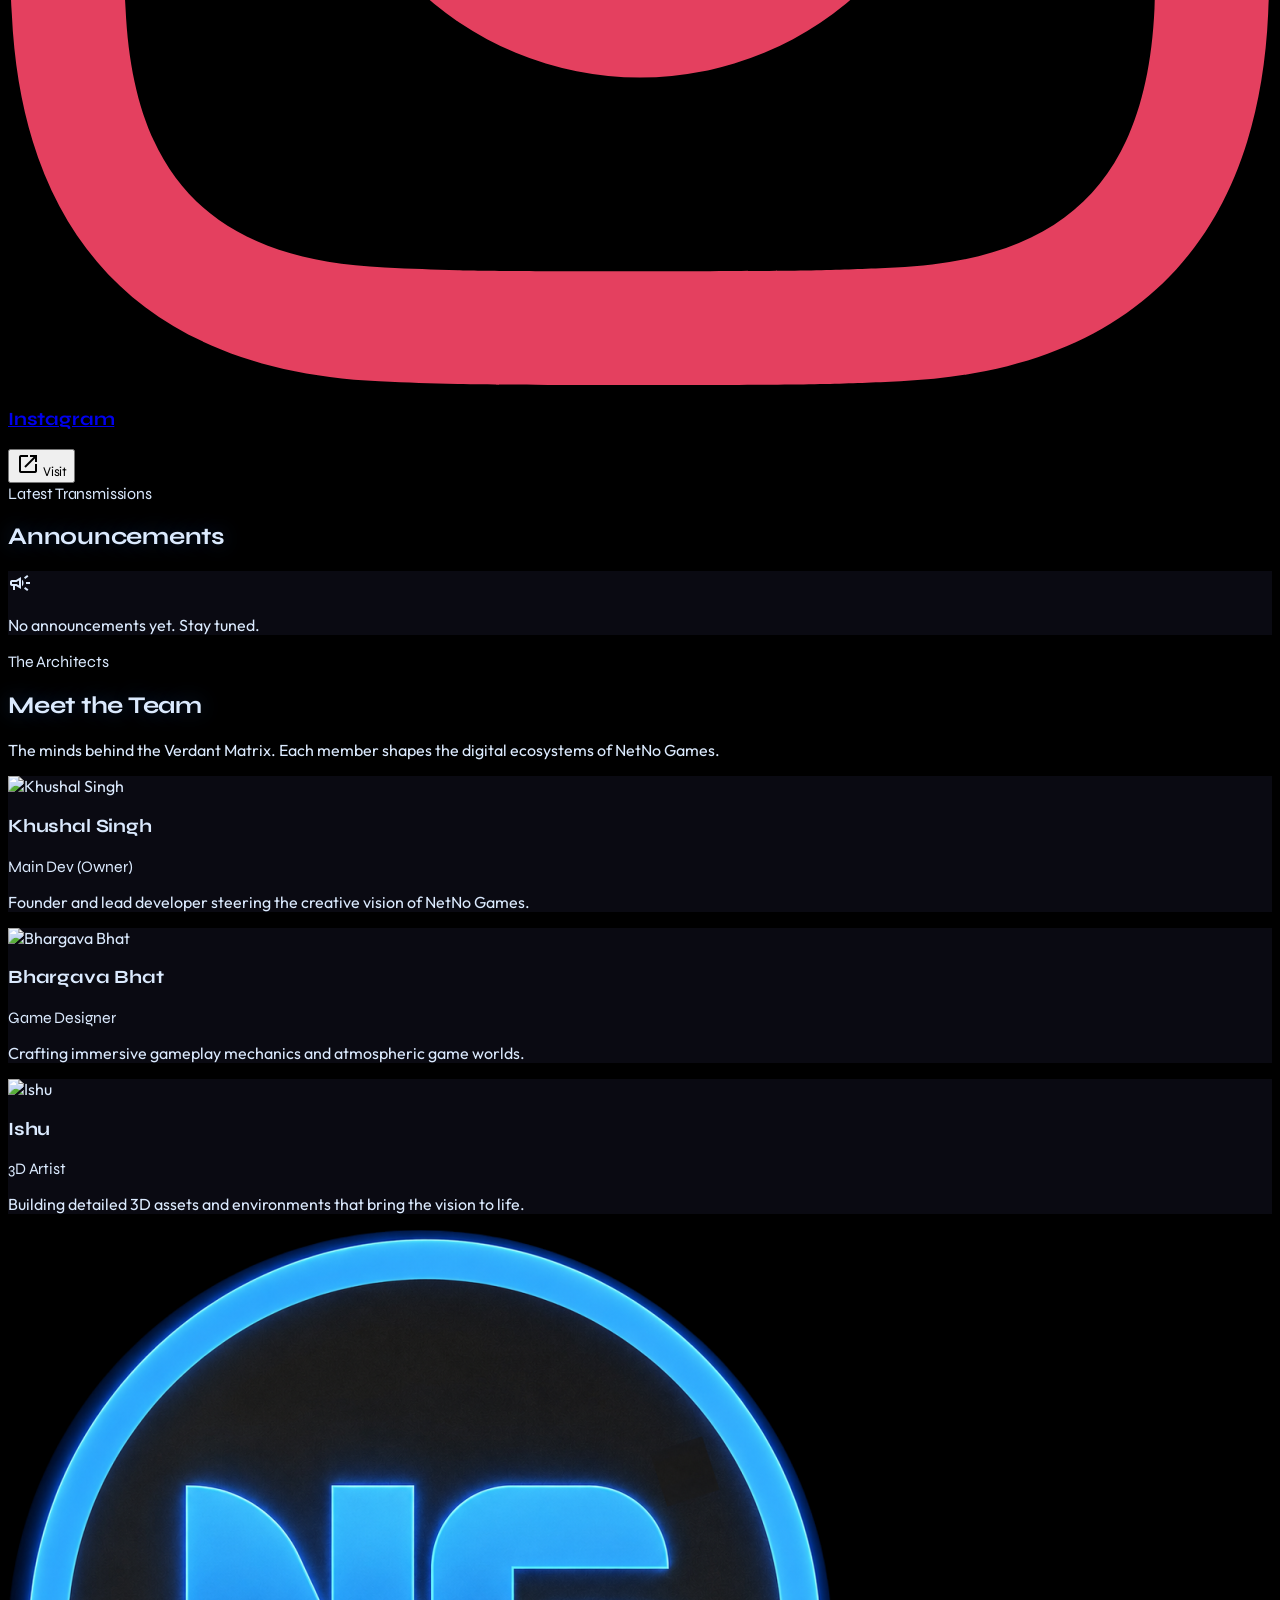
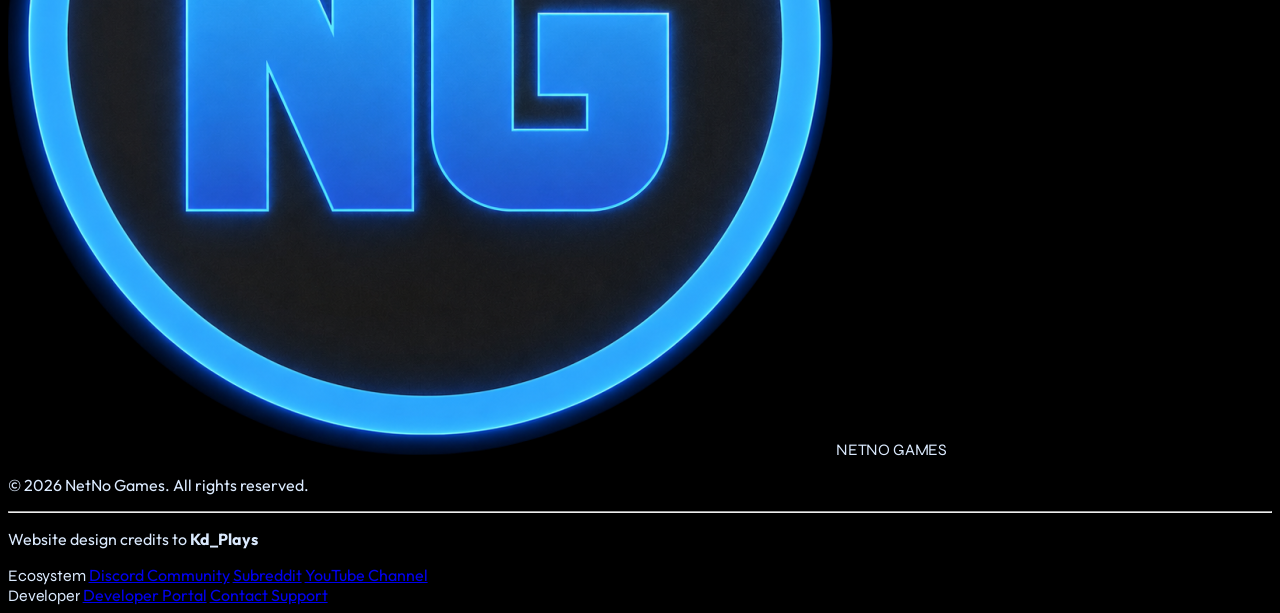
==== commit ab18ba73: "Add files via upload" ====
--- a/community.html
+++ b/community.html
@@ -62,7 +62,7 @@
         <div class="w-8 h-px bg-primary-color"></div>
         <span class="text-primary-color font-display font-semibold tracking-[0.2em] text-[10px] uppercase">Ecosystem Broadcast</span>
       </div>
-      <h1 class="font-display text-3xl md:text-4xl lg:text-6xl font-bold text-primary-color text-glow">The Nexus Grid</h1>
+      <h1 class="font-display text-3xl md:text-4xl lg:text-6xl font-bold text-primary-color text-glow">NetNo Games Socials</h1>
       <p class="font-body text-xs md:text-sm text-on-surface-variant max-w-2xl mt-2 md:mt-3 leading-relaxed font-light">
         Connect with the community, share theories, and stay updated on everything NetNo Games.
       </p>
@@ -250,14 +250,12 @@
   <!-- Firebase SDK -->
   <script src="https://www.gstatic.com/firebasejs/10.12.0/firebase-app-compat.js"></script>
   <script src="https://www.gstatic.com/firebasejs/10.12.0/firebase-auth-compat.js"></script>
-  <script src="https://www.gstatic.com/firebasejs/10.12.0/firebase-firestore-compat.js"></script>
 
   <script src="app.js"></script>
 
   <!-- Announcements dynamic loader -->
   <script>
-    (async function loadAnnouncements() {
-      await window.db._readyPromise;
+    (function loadAnnouncements() {
       const container = document.getElementById("announcements-scroll");
       if (!container) return;
 
--- a/style.css
+++ b/style.css
@@ -1,34 +1,34 @@
-/* style.css - Verdant Matrix Styling System */
-
-/* Root Variables for Themes */
+/* style.css - NetNo Games Design System */
+
+/* Root Variables */
 :root {
-  --bg-color: #081425;
-  --surface-color: #0d1b2e;
-  --surface-dim: #081425;
-  --surface-bright: #2f3a4c;
-  --surface-low: #0b1523;
-  --surface-high: #15253b;
-  --surface-highest: #203550;
+  --bg-color: #000000;
+  --surface-color: #0a0a12;
+  --surface-dim: #000000;
+  --surface-bright: #1a1a2e;
+  --surface-low: #06060a;
+  --surface-high: #12121e;
+  --surface-highest: #1e1e32;
   
-  --on-surface: #d8e3fb;
-  --on-surface-variant: #bbcabf;
-  --outline-variant: #3c4a42;
-  --outline: #86948a;
-
-  --primary-color: #4edea3;
-  --on-primary: #003824;
-  --primary-container: #10b981;
-  --on-primary-container: #00422b;
-  --primary-glow: rgba(78, 222, 163, 0.3);
-
-  --secondary-color: #6bd8cb;
-  --on-secondary: #003732;
-  --secondary-container: #29a195;
-  --secondary-glow: rgba(107, 216, 203, 0.3);
-
-  --error-color: #ffb4ab;
-  --on-error: #690005;
-  --error-container: #93000a;
+  --on-surface: #dbeafe;
+  --on-surface-variant: #93a3c9;
+  --outline-variant: #2d3748;
+  --outline: #4a5568;
+
+  --primary-color: #3b82f6;
+  --on-primary: #ffffff;
+  --primary-container: #1d4ed8;
+  --on-primary-container: #ffffff;
+  --primary-glow: rgba(59, 130, 246, 0.3);
+
+  --secondary-color: #60a5fa;
+  --on-secondary: #ffffff;
+  --secondary-container: #2563eb;
+  --secondary-glow: rgba(96, 165, 250, 0.3);
+
+  --error-color: #fca5a5;
+  --on-error: #ffffff;
+  --error-container: #dc2626;
 }
 
 /* ─── Base ─── */
@@ -157,7 +157,7 @@
 }
 .custom-input:focus {
   border-color: var(--primary-color);
-  box-shadow: 0 0 0 3px rgba(78, 222, 163, 0.08), 0 0 12px rgba(78, 222, 163, 0.12);
+  box-shadow: 0 0 0 3px rgba(59, 130, 246, 0.08), 0 0 12px rgba(59, 130, 246, 0.12);
   outline: none;
 }
 
@@ -184,7 +184,7 @@
 }
 
 /* ─── Glow utilities ─── */
-.text-glow { text-shadow: 0 0 20px var(--primary-glow), 0 0 40px rgba(78, 222, 163, 0.1); }
+.text-glow { text-shadow: 0 0 20px var(--primary-glow), 0 0 40px rgba(59, 130, 246, 0.1); }
 .box-glow { box-shadow: 0 0 20px var(--primary-glow); }
 .box-glow-secondary { box-shadow: 0 0 20px var(--secondary-glow); }
 
@@ -221,47 +221,47 @@
 }
 
 .btn-glow-primary {
-  box-shadow: 0 1px 2px rgba(0,0,0,0.3), 0 0 0 rgba(78, 222, 163, 0);
+  box-shadow: 0 1px 2px rgba(0,0,0,0.3), 0 0 0 rgba(59, 130, 246, 0);
 }
 .btn-glow-primary::before {
   content: '';
   position: absolute;
   inset: -1px;
   border-radius: inherit;
-  background: linear-gradient(135deg, rgba(78, 222, 163, 0.4), transparent 60%);
+  background: linear-gradient(135deg, rgba(59, 130, 246, 0.4), transparent 60%);
   opacity: 0;
   transition: opacity 0.3s ease;
   z-index: -1;
 }
 .btn-glow-primary:hover {
-  box-shadow: 0 4px 20px rgba(78, 222, 163, 0.35), 0 0 40px rgba(78, 222, 163, 0.1);
+  box-shadow: 0 4px 20px rgba(59, 130, 246, 0.35), 0 0 40px rgba(59, 130, 246, 0.1);
   transform: translateY(-1px);
 }
 .btn-glow-primary:hover::before { opacity: 1; }
 .btn-glow-primary:active {
   transform: translateY(0) scale(0.98);
-  box-shadow: 0 1px 8px rgba(78, 222, 163, 0.25);
+  box-shadow: 0 1px 8px rgba(59, 130, 246, 0.25);
 }
 
 .btn-glow-secondary {
-  box-shadow: 0 1px 2px rgba(0,0,0,0.3), 0 0 0 rgba(107, 216, 203, 0);
+  box-shadow: 0 1px 2px rgba(0,0,0,0.3), 0 0 0 rgba(96, 165, 250, 0);
 }
 .btn-glow-secondary:hover {
-  box-shadow: 0 4px 20px rgba(107, 216, 203, 0.35), 0 0 40px rgba(107, 216, 203, 0.1);
+  box-shadow: 0 4px 20px rgba(96, 165, 250, 0.35), 0 0 40px rgba(96, 165, 250, 0.1);
   transform: translateY(-1px);
 }
 .btn-glow-secondary:active {
   transform: translateY(0) scale(0.98);
-  box-shadow: 0 1px 8px rgba(107, 216, 203, 0.25);
+  box-shadow: 0 1px 8px rgba(96, 165, 250, 0.25);
 }
 
 .btn-glow-outline {
-  box-shadow: 0 0 0 rgba(78, 222, 163, 0);
+  box-shadow: 0 0 0 rgba(59, 130, 246, 0);
   border: 1px solid var(--primary-color);
 }
 .btn-glow-outline:hover {
-  box-shadow: 0 0 24px rgba(78, 222, 163, 0.2), inset 0 0 20px rgba(78, 222, 163, 0.05);
-  background-color: rgba(78, 222, 163, 0.06);
+  box-shadow: 0 0 24px rgba(59, 130, 246, 0.2), inset 0 0 20px rgba(59, 130, 246, 0.05);
+  background-color: rgba(59, 130, 246, 0.06);
   transform: translateY(-1px);
 }
 .btn-glow-outline:active {
@@ -301,16 +301,42 @@
 
 /* ─── Mobile hamburger button ─── */
 #mobile-menu-btn .material-symbols-outlined {
-  transition: transform 0.3s ease;
+  transition: transform 0.3s ease, opacity 0.3s ease;
 }
 
 /* ─── Mobile menu panel ─── */
 #mobile-menu:not(.hidden) {
-  animation: slideDown 0.25s ease forwards;
-}
-@keyframes slideDown {
-  from { opacity: 0; max-height: 0; }
-  to { opacity: 1; max-height: 500px; }
+  animation: menuFadeIn 0.3s cubic-bezier(0.22, 1, 0.36, 1) forwards;
+}
+#mobile-menu.hidden {
+  animation: menuFadeOut 0.2s cubic-bezier(0.22, 1, 0.36, 1) forwards;
+}
+@keyframes menuFadeIn {
+  from { opacity: 0; transform: scale(0.96); }
+  to { opacity: 1; transform: scale(1); }
+}
+@keyframes menuFadeOut {
+  from { opacity: 1; transform: scale(1); }
+  to { opacity: 0; transform: scale(0.96); }
+}
+
+#mobile-menu a { position: relative; }
+
+/* Mobile menu link hover accent */
+#mobile-menu a:not(.bg-primary-color)::after {
+  content: '';
+  position: absolute;
+  bottom: 8px;
+  left: 50%;
+  width: 0;
+  height: 2px;
+  background: var(--primary-color);
+  transition: all 0.3s ease;
+  transform: translateX(-50%);
+  border-radius: 1px;
+}
+#mobile-menu a:not(.bg-primary-color):hover::after {
+  width: 40%;
 }
 
 /* ─── Touch-friendly tap targets on mobile ─── */
